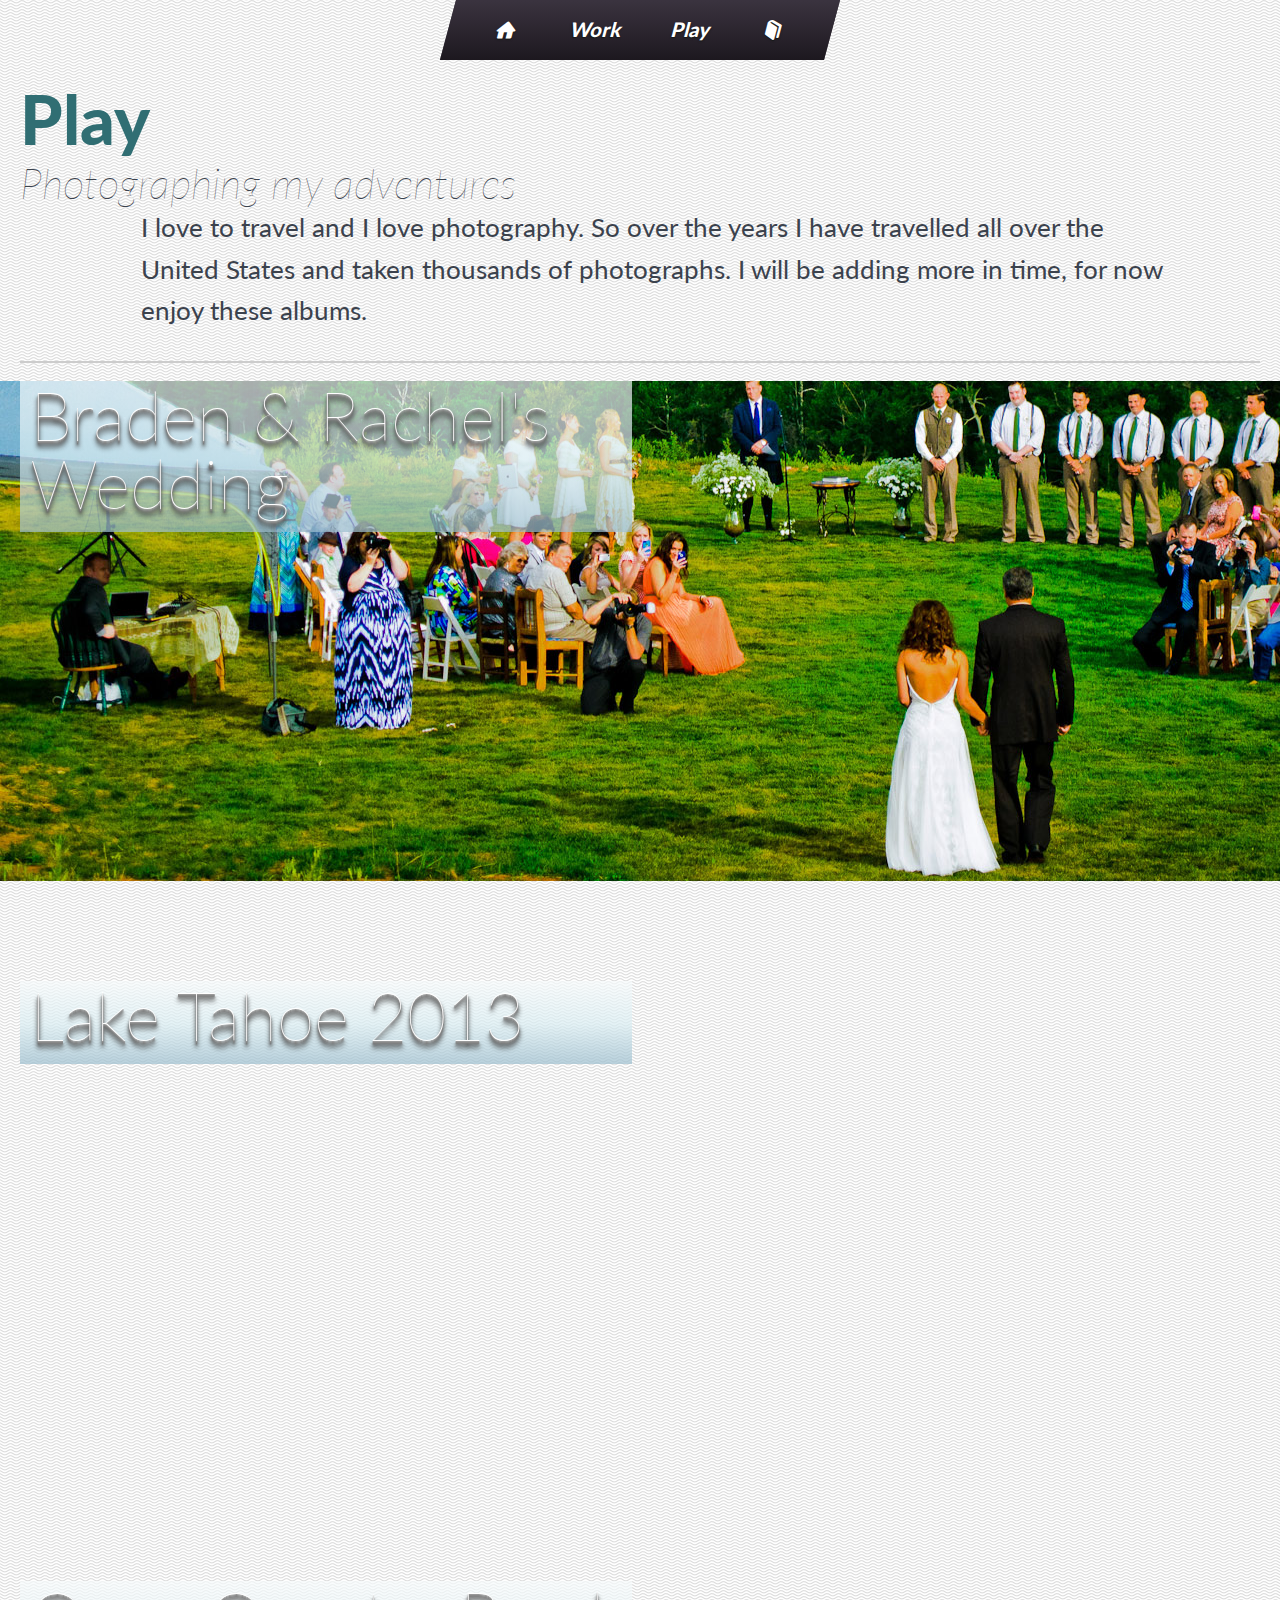
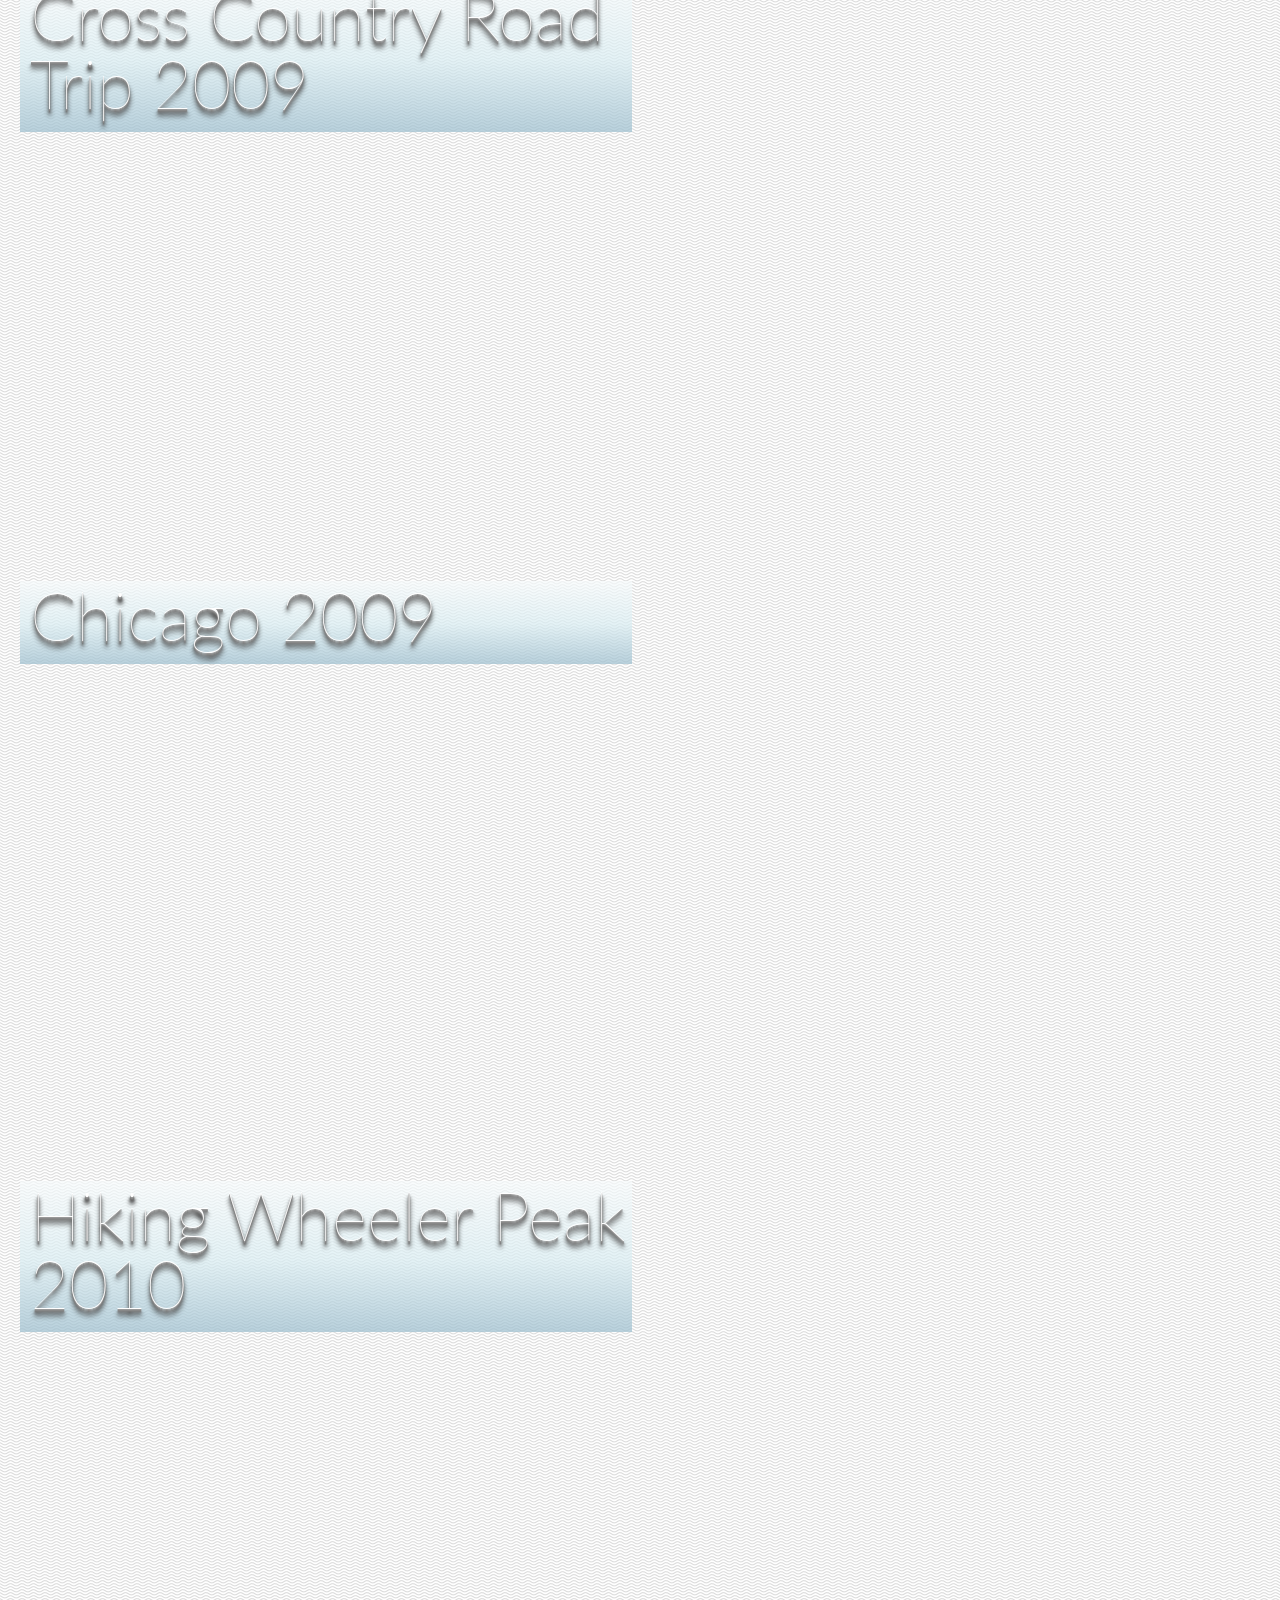
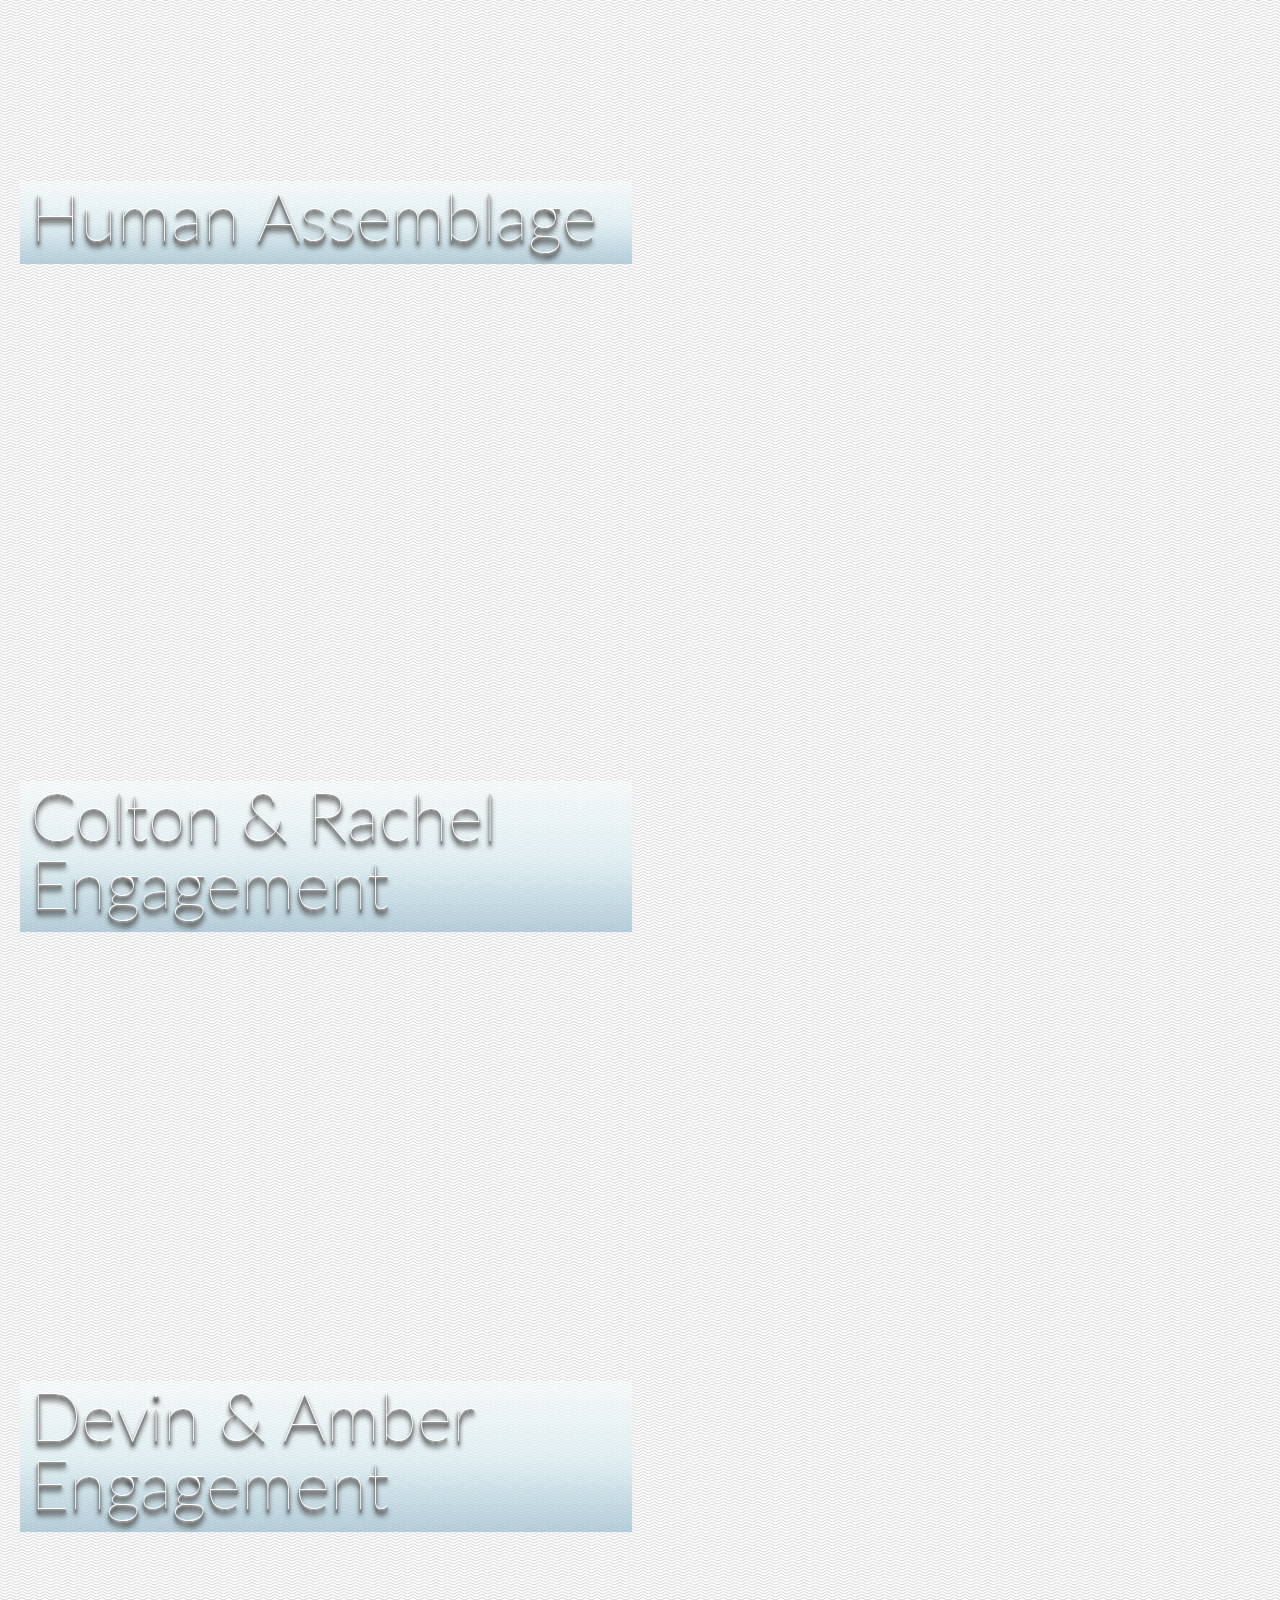
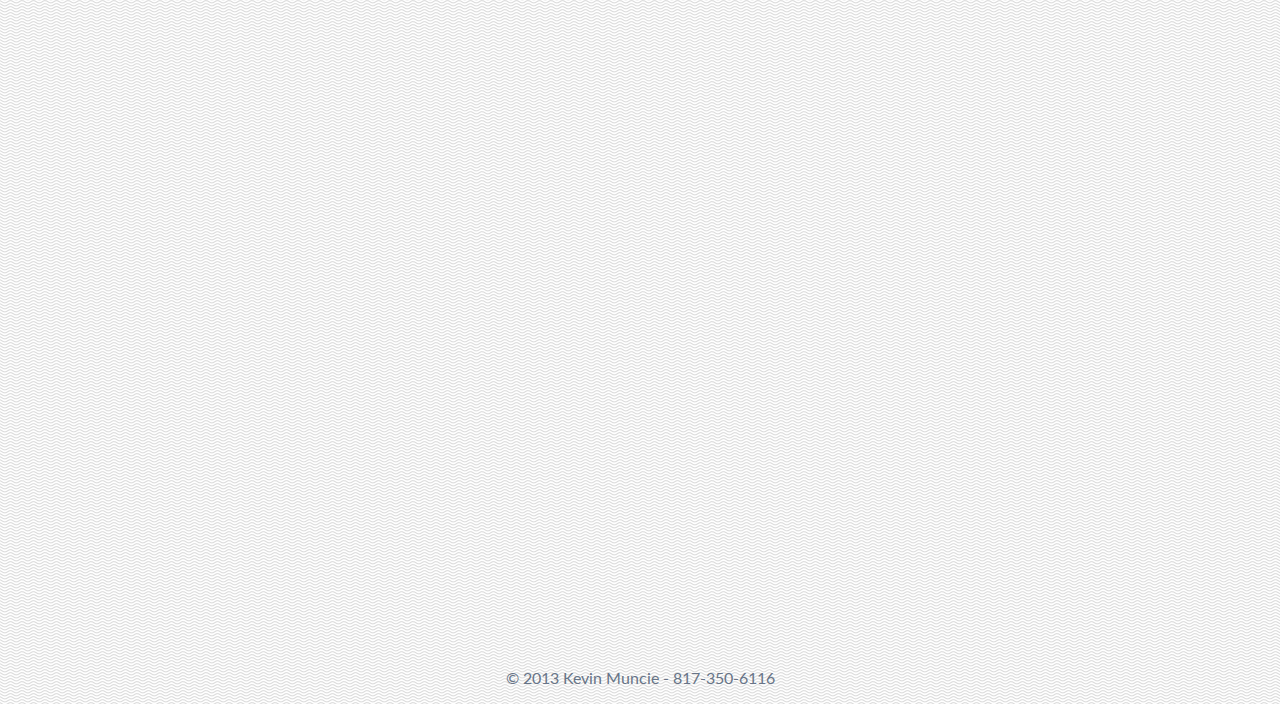
==== play.html @ 380b466c "Added files that were not being tracked" ====
<!doctype html>
<!-- paulirish.com/2008/conditional-stylesheets-vs-css-hacks-answer-neither/ -->
<!--[if lt IE 7]> <html class="no-js ie6 oldie" lang="en"> <![endif]-->
<!--[if IE 7]>    <html class="no-js ie7 oldie" lang="en"> <![endif]-->
<!--[if IE 8]>    <html class="no-js ie8 oldie" lang="en"> <![endif]-->
<!--[if IE 9]>    <html class="no-js ie9" lang="en"> <![endif]-->
<!-- Consider adding an manifest.appcache: h5bp.com/d/Offline -->
<!--[if gt IE 9]><!--> <html class="no-js" lang="en" itemscope itemtype="http://schema.org/Product"> <!--<![endif]-->
<head>
  <meta charset="UTF-8">

  <META HTTP-EQUIV="CACHE-CONTROL" CONTENT="PUBLIC">

  <!-- Use the .htaccess and remove these lines to avoid edge case issues.
       More info: h5bp.com/b/378 -->
  <meta http-equiv="X-UA-Compatible" content="IE=edge,chrome=1">

  <title>Kevin Muncie - Adventures</title>
  <meta name="description" content="Kevin Muncie's Adventures and Photography" />
  <meta name="keywords" content="Kevin Muncie, K.Muncie, web development, photography, blog" />
  <meta name="author" content="humans.txt">

  <link rel="shortcut icon" href="favicon.png" type="image/x-icon" />
  <link rel="apple-touch-icon" href="apple-touch-icon.png"/>

  <!-- Facebook Metadata /-->
  <meta property="og:description" content="Featuring my web development work, a blog, and photography"/>
  <meta property="og:title" content="Kevin Muncie - Personal Website"/>
  <meta property="og:image" content="facebook.png"/>

  <!-- Google+ Metadata /-->
  <meta itemprop="name" content="Kevin Muncie's Adventures and Photography">
  <meta itemprop="description" content="Featuring my web development work, a blog, and photography">

  <meta name="viewport" content="width=device-width, initial-scale=1.0, maximum-scale=1">

  <link rel="stylesheet" href="css/gumby.css">

  <script src="js/libs/modernizr-2.6.2.min.js"></script>
</head>

<body>
<nav class="navbar row">
  <!-- Toggle for mobile navigation, targeting the <ul> -->
  <a class="toggle" gumby-trigger=".navbar > ul" href="#"><i class="icon-menu"></i></a>
  <ul class="twelve columns centered">
    <li>
      <a href="http://kmuncie.com" title="Home"><i class="icon-home"></i></a>
    </li>
    <li>
      <a href="http://kmuncie.com/work" title="My web development portfolio">Work</a>
    </li>
    <li>
      <a href="http://kmuncie.com/play" title="My travels and photography">Play</a>
    </li>
    <li>
      <a href="http://kmuncie.com/blog" title="Blog"><i class="icon-book"></i></a>
    </li>
  </ul>
</nav>

<div class="row">
  <header class="ten columns pagehed">
    <h1>Play</h1>
    <h2>Photographing my adventures</h2>
  </header>
  <div class="ten columns push_one">
    <p>I love to travel and I love photography. So over the years I have travelled all over the United States and taken thousands of photographs. I will be adding more in time, for now enjoy these albums.</p>
  </div>
</div>

<div class="row"><hr></div>

<a href="http://www.flickr.com/photos/kmuncie/sets/72157635247553265/" target="_blank">
<div class="full-width parallax" gumby-parallax="1" style="background-image:url('img/wedding.jpg');background-position:center;">
  <div class="row">
    <div class="six columns">
      <h2>Braden &amp; Rachel's Wedding</h2>
    </div>
  </div>
</div>
</a>

<a href="http://www.flickr.com/photos/kmuncie/sets/72157633555387422/" target="_blank">
<div class="full-width parallax" gumby-parallax="1" style="background-image:url('img/tahoe.jpg');background-position:center;">
  <div class="row">
    <div class="six columns">
      <h2>Lake Tahoe 2013</h2>
    </div>
  </div>
</div>
</a>

<a href="http://www.flickr.com/photos/kmuncie/sets/72157622688543817/" target="_blank">
<div class="full-width parallax" gumby-parallax="1" style="background-image:url('img/crosscountry.jpg');background-position:center;">
  <div class="row">
    <div class="six columns">
      <h2>Cross Country Road Trip 2009</h2>
    </div>
  </div>
</div>
</a>

<a href="http://www.flickr.com/photos/kmuncie/sets/72157618502800668/" target="_blank">
<div class="full-width parallax" gumby-parallax="1" style="background-image:url('img/chicago.jpg');background-position:center;">
  <div class="row">
    <div class="six columns">
      <h2>Chicago 2009</h2>
    </div>
  </div>
</div>
</a>

<a href="http://www.flickr.com/photos/kmuncie/sets/72157624385830168/" target="_blank">
<div class="full-width parallax" gumby-parallax="1" style="background-image:url('img/wheeler.jpg');background-position:center;">
  <div class="row">
    <div class="six columns">
      <h2>Hiking Wheeler Peak 2010</h2>
    </div>
  </div>
</div>
</a>

<a href="http://www.flickr.com/photos/kmuncie/sets/72157608421670698/" target="_blank">
<div class="full-width parallax" gumby-parallax="1" style="background-image:url('img/assemblage.jpg');background-position:center;">
  <div class="row">
    <div class="six columns">
      <h2>Human Assemblage</h2>
    </div>
  </div>
</div>
</a>

<a href="http://www.flickr.com/photos/kmuncie/sets/72157624776799422/" target="_blank">
<div class="full-width parallax" gumby-parallax="1" style="background-image:url('img/colton.jpg');background-position:center;">
  <div class="row">
    <div class="six columns">
      <h2>Colton &amp; Rachel Engagement</h2>
    </div>
  </div>
</div>
</a>

<a href="http://www.flickr.com/photos/kmuncie/sets/72157624934255568/" target="_blank">
<div class="full-width parallax" gumby-parallax="1" style="background-image:url('img/devin.jpg');background-position:center;">
  <div class="row">
    <div class="six columns">
      <h2>Devin &amp; Amber Engagement</h2>
    </div>
  </div>
</div>
</a>

<br>
<br>
<br>
<br>
<br>
<br>
<br>
<br>
<br>


<footer class="row">
  <div class="twelve columns">
    <p>&copy; 2013 Kevin Muncie - 817-350-6116</p>
  </div>
</footer>

  <!-- Grab Google CDN's jQuery, fall back to local if offline -->
  <!-- 2.0 for modern browsers, 1.10 for .oldie -->
  <script>
  var oldieCheck = Boolean(document.getElementsByTagName('html')[0].className.match(/\soldie\s/g));
  if(!oldieCheck) {
    document.write('<script src="//ajax.googleapis.com/ajax/libs/jquery/2.0.2/jquery.min.js"><\/script>');
  } else {
    document.write('<script src="//ajax.googleapis.com/ajax/libs/jquery/1.10.1/jquery.min.js"><\/script>');
  }
  </script>
  <script>
  if(!window.jQuery) {
    if(!oldieCheck) {
      document.write('<script src="js/libs/jquery-2.0.2.min.js"><\/script>');
    } else {
      document.write('<script src="js/libs/jquery-1.10.1.min.js"><\/script>');
    }
  }
  </script>

<script src="js/libs/ui/gumby.navbar.js"></script>
<script src="js/libs/ui/gumby.parallax.js"></script>

<script src="js/libs/gumby.min.js"></script> 
<script src="js/plugins.js"></script>
<script src="js/main.js"></script>

<!--   // <script src="js/libs/ui/gumby.retina.js"></script>
  // <script src="js/libs/ui/gumby.fixed.js"></script>
  // <script src="js/libs/ui/gumby.toggleswitch.js"></script>
  // <script src="js/libs/ui/gumby.checkbox.js"></script>
  // <script src="js/libs/ui/gumby.radiobtn.js"></script>
  // <script src="js/libs/ui/gumby.tabs.js"></script>
  // <script src="js/libs/ui/gumby.navbar.js"></script>
  // <script src="js/libs/ui/gumby.fittext.js"></script>
  // <script src="js/libs/ui/jquery.validation.js"></script>
  // <script src="js/libs/ui/gumby.parallax.js"></script>
  // <script src="js/libs/gumby.init.js"></script> -->

  <!-- Change UA-XXXXX-X to be your site's ID -->
  <!--<script>
  window._gaq = [['_setAccount','UAXXXXXXXX1'],['_trackPageview'],['_trackPageLoadTime']];
  Modernizr.load({
    load: ('https:' == location.protocol ? '//ssl' : '//www') + '.google-analytics.com/ga.js'
  });
  </script>-->

  <!-- Prompt IE 6 users to install Chrome Frame. Remove this if you want to support IE 6.
     chromium.org/developers/how-tos/chrome-frame-getting-started -->
  <!--[if lt IE 7 ]>
  <script src="//ajax.googleapis.com/ajax/libs/chrome-frame/1.0.3/CFInstall.min.js"></script>
  <script>window.attachEvent('onload',function(){CFInstall.check({mode:'overlay'})})</script>
  <![endif]-->

  <!-- Start of StatCounter Code for Default Guide -->
<script type="text/javascript">
var sc_project=9196381; 
var sc_invisible=1; 
var sc_security="fe138caf"; 
var scJsHost = (("https:" == document.location.protocol) ?
"https://secure." : "http://www.");
document.write("<sc"+"ript type='text/javascript' src='" +
scJsHost+
"statcounter.com/counter/counter.js'></"+"script>");
</script>
<noscript><div class="statcounter"><a title="click tracking"
href="http://statcounter.com/" target="_blank"><img
class="statcounter"
src="http://c.statcounter.com/9196381/0/fe138caf/1/"
alt="click tracking"></a></div></noscript>
<!-- End of StatCounter Code for Default Guide -->

  </body>
</html>
---- css/gumby.css ----
@import url(//fonts.googleapis.com/css?family=Lato:100,300,100italic,900);html,body,div,span,applet,object,iframe,h1,h2,h3,h4,h5,h6,p,blockquote,pre,a,abbr,acronym,address,big,cite,code,del,dfn,em,img,ins,kbd,q,s,samp,small,strike,strong,sub,sup,tt,var,b,u,i,center,dl,dt,dd,ol,ul,li,fieldset,form,label,legend,table,caption,tbody,tfoot,thead,tr,th,td,article,aside,canvas,details,embed,figure,figcaption,footer,header,hgroup,menu,nav,output,ruby,section,summary,time,mark,audio,video{margin:0;padding:0;border:0;font:inherit;font-size:100%;vertical-align:baseline}html{line-height:1}ol,ul{list-style:none}table{border-collapse:collapse;border-spacing:0}caption,th,td{text-align:left;font-weight:normal;vertical-align:middle}q,blockquote{quotes:none}q:before,q:after,blockquote:before,blockquote:after{content:"";content:none}a img{border:none}article,aside,details,figcaption,figure,footer,header,hgroup,menu,nav,section,summary{display:block}* html{font-size:100%}html{font-size:16px;line-height:1.625em}html *{-webkit-box-sizing:border-box;-moz-box-sizing:border-box;box-sizing:border-box}body{background:#fff;font-family:"Lato";font-weight:400;color:#3b424d;position:relative;-webkit-font-smoothing:antialiased}@media only screen and (max-width: 767px){body{-webkit-text-size-adjust:none;-ms-text-size-adjust:none;width:100%;min-width:0}}html,body{height:100%}.ie9{font-family:"Lato"}.ie9 *{font-family:"Lato"}.hide{display:none}.hide.active,.show{display:block}.fixed{position:fixed}.fixed.pinned{position:absolute}@media only screen and (max-width: 768px){.fixed{position:relative !important;top:auto !important;left:auto !important}}.unfixed{position:relative !important;top:auto !important;left:auto !important}.text-center{text-align:center}.text-left{text-align:left}.text-right{text-align:right}@font-face{font-family:"entypo";font-style:normal;font-weight:400;src:url(../fonts/icons/entypo.eot);src:url("../fonts/icons/entypo.eot?#iefix") format("ie9-skip-eot"),url("../fonts/icons/entypo.woff") format("woff"),url("../fonts/icons/entypo.ttf") format("truetype"),url("../fonts/icons/entypo.svg") format("svg")}h1,h2,h3,h4,h5,h6{font-family:"Lato";font-weight:900;color:#306e73;text-rendering:optimizeLegibility;padding-top:0.273em;line-height:1.15538em;padding-bottom:-1.352em}h1 a,h2 a,h3 a,h4 a,h5 a,h6 a{color:#214c4f}@media only screen and (max-width: 767px){h1,h2,h3,h4,h5,h6{word-wrap:break-word}}h1{font-size:68px;font-size:4.25rem}h1.xlarge{font-size:110px;font-size:6.875rem}h1.xxlarge{font-size:126px;font-size:7.875rem}h1.absurd{font-size:177px;font-size:11.0625rem}h2{font-size:42px;font-size:2.625rem}h3{font-size:30px;font-size:1.875rem}h4{font-size:26px;font-size:1.625rem}h5{font-size:18px;font-size:1.125rem}h6{font-size:16px;font-size:1rem}@media only screen and (max-width: 767px){h1{font-size:42px;font-size:2.625rem}h2{font-size:34px;font-size:2.125rem}}.subhead{color:#777;font-weight:normal;margin-bottom:20px}p{font-family:"Lato";font-weight:400;font-size:25.6px;font-size:1.6rem;margin-bottom:13px;line-height:1.625em}p.lead{font-size:20px;font-size:1.25rem;margin-bottom:18px}@media only screen and (max-width: 768px){p{font-size:17.6px;font-size:1.1rem;line-height:1.625em}}a{color:#ff5335;text-decoration:none;outline:0;line-height:inherit}a:hover{color:#ff5335}ul,ol{margin-bottom:0.273em}ul{list-style:none outside}ol{list-style:decimal;margin-left:30px}ul.square,ul.circle,ul.disc{margin-left:25px}ul.square{list-style:square outside}ul.circle{list-style:circle outside}ul.disc{list-style:disc outside}ul ul{margin:4px 0 5px 25px}ol ol{margin:4px 0 5px 30px}li{padding-bottom:0.273em}ul.large li{line-height:21px}dl dt{font-weight:bold;font-size:16px;font-size:1rem}@media only screen and (max-width: 768px){ul,ol,dl,p{text-align:left}}em{font-style:italic;line-height:inherit}strong{font-weight:900;line-height:inherit;color:#677487}small{font-size:56.4%;line-height:inherit}h1 small,h2 small,h3 small,h4 small,h5 small{color:#777}blockquote{line-height:20px;color:#777;margin:0 0 18px;padding:9px 20px 0 19px;border-left:5px solid #ccc}blockquote p{line-height:20px;color:#777}blockquote cite{display:block;font-size:12px;font-size:1.2rem;color:#3b424d}blockquote cite:before{content:"\2014 \0020"}blockquote cite a{color:#3b424d}blockquote cite a:visited{color:#3b424d}hr{border:1px solid #ccc;clear:both;margin:16px 0 18px;height:0}abbr,acronym{text-transform:uppercase;font-size:90%;color:#222;border-bottom:1px solid #ccc;cursor:help}abbr{text-transform:none}@media print{*{background:transparent !important;color:black !important;text-shadow:none !important;filter:none !important;-ms-filter:none !important}p a{color:#3b424d !important;text-decoration:underline}p a:visited{color:#3b424d !important;text-decoration:underline}p a[href]:after{content:" (" attr(href) ")"}abbr[title]:after{content:" (" attr(title) ")"}.ir a:after{content:""}a[href^="javascript:"]:after,a[href^="#"]:after{content:""}pre,blockquote{border:1px solid #999;page-break-inside:avoid}thead{display:table-header-group}tr,img{page-break-inside:avoid}@page{margin:0.5cm}p,h2,h3{orphans:3;widows:3}h2,h3{page-break-after:avoid}}.row{width:100%;max-width:1500px;min-width:320px;margin:0 auto}@media only screen and (max-width: 1520px){.row{padding:0 20px}}.row .row{min-width:0px}@media only screen and (max-width: 1520px){.row .row{padding:0}}.column,.columns{margin-left:1.33333%;float:left;min-height:1px;-webkit-box-sizing:border-box;-moz-box-sizing:border-box;box-sizing:border-box}.column:first-child,.columns:first-child,.alpha{margin-left:0px}.column.omega,.columns.omega{float:right}.row .one.column{width:7.11111%}.row .one.columns{width:7.11111%}.row .two.columns{width:15.55556%}.row .three.columns{width:24%}.row .four.columns{width:32.44444%}.row .five.columns{width:40.88889%}.row .six.columns{width:49.33333%}.row .seven.columns{width:57.77778%}.row .eight.columns{width:66.22222%}.row .nine.columns{width:74.66667%}.row .ten.columns{width:83.11111%}.row .eleven.columns{width:91.55556%}.row .twelve.columns{width:100%}.row .push_one{margin-left:9.77778%}.row .push_one:first-child{margin-left:8.44444%}.row .push_two{margin-left:18.22222%}.row .push_two:first-child{margin-left:16.88889%}.row .push_three{margin-left:26.66667%}.row .push_three:first-child{margin-left:25.33333%}.row .push_four{margin-left:35.11111%}.row .push_four:first-child{margin-left:33.77778%}.row .push_five{margin-left:43.55556%}.row .push_five:first-child{margin-left:42.22222%}.row .push_six{margin-left:52.0%}.row .push_six:first-child{margin-left:50.66667%}.row .push_seven{margin-left:60.44444%}.row .push_seven:first-child{margin-left:59.11111%}.row .push_eight{margin-left:68.88889%}.row .push_eight:first-child{margin-left:67.55556%}.row .push_nine{margin-left:77.33333%}.row .push_nine:first-child{margin-left:76%}.row .push_ten{margin-left:85.77778%}.row .push_ten:first-child{margin-left:84.44444%}.row .push_eleven{margin-left:94.22222%}.row .push_eleven:first-child{margin-left:92.88889%}.row .one.centered{margin-left:46.44444%}.row .two.centered{margin-left:42.22222%}.row .three.centered{margin-left:38%}.row .four.centered{margin-left:33.77778%}.row .five.centered{margin-left:29.55556%}.row .six.centered{margin-left:25.33333%}.row .seven.centered{margin-left:21.11111%}.row .eight.centered{margin-left:16.88889%}.row .nine.centered{margin-left:12.66667%}.row .ten.centered{margin-left:8.44444%}.row .eleven.centered{margin-left:4.22222%}.sixteen.colgrid .row .one.column{width:5%}.sixteen.colgrid .row .one.columns{width:5%}.sixteen.colgrid .row .two.columns{width:11.33333%}.sixteen.colgrid .row .three.columns{width:17.66667%}.sixteen.colgrid .row .four.columns{width:24%}.sixteen.colgrid .row .five.columns{width:30.33333%}.sixteen.colgrid .row .six.columns{width:36.66667%}.sixteen.colgrid .row .seven.columns{width:43%}.sixteen.colgrid .row .eight.columns{width:49.33333%}.sixteen.colgrid .row .nine.columns{width:55.66667%}.sixteen.colgrid .row .ten.columns{width:62%}.sixteen.colgrid .row .eleven.columns{width:68.33333%}.sixteen.colgrid .row .twelve.columns{width:74.66667%}.sixteen.colgrid .row .thirteen.columns{width:81%}.sixteen.colgrid .row .fourteen.columns{width:87.33333%}.sixteen.colgrid .row .fifteen.columns{width:93.66667%}.sixteen.colgrid .row .sixteen.columns{width:100%}.sixteen.colgrid .row .push_one{margin-left:7.66667%}.sixteen.colgrid .row .push_one:first-child{margin-left:6.33333%}.sixteen.colgrid .row .push_two{margin-left:14%}.sixteen.colgrid .row .push_two:first-child{margin-left:12.66667%}.sixteen.colgrid .row .push_three{margin-left:20.33333%}.sixteen.colgrid .row .push_three:first-child{margin-left:19%}.sixteen.colgrid .row .push_four{margin-left:26.66667%}.sixteen.colgrid .row .push_four:first-child{margin-left:25.33333%}.sixteen.colgrid .row .push_five{margin-left:33%}.sixteen.colgrid .row .push_five:first-child{margin-left:31.66667%}.sixteen.colgrid .row .push_six{margin-left:39.33333%}.sixteen.colgrid .row .push_six:first-child{margin-left:38.0%}.sixteen.colgrid .row .push_seven{margin-left:45.66667%}.sixteen.colgrid .row .push_seven:first-child{margin-left:44.33333%}.sixteen.colgrid .row .push_eight{margin-left:52%}.sixteen.colgrid .row .push_eight:first-child{margin-left:50.66667%}.sixteen.colgrid .row .push_nine{margin-left:58.33333%}.sixteen.colgrid .row .push_nine:first-child{margin-left:57.0%}.sixteen.colgrid .row .push_ten{margin-left:64.66667%}.sixteen.colgrid .row .push_ten:first-child{margin-left:63.33333%}.sixteen.colgrid .row .push_eleven{margin-left:71.0%}.sixteen.colgrid .row .push_eleven:first-child{margin-left:69.66667%}.sixteen.colgrid .row .push_twelve{margin-left:77.33333%}.sixteen.colgrid .row .push_twelve:first-child{margin-left:76%}.sixteen.colgrid .row .push_thirteen{margin-left:83.66667%}.sixteen.colgrid .row .push_thirteen:first-child{margin-left:82.33333%}.sixteen.colgrid .row .push_fourteen{margin-left:90.0%}.sixteen.colgrid .row .push_fourteen:first-child{margin-left:88.66667%}.sixteen.colgrid .row .push_fifteen{margin-left:96.33333%}.sixteen.colgrid .row .push_fifteen:first-child{margin-left:95%}.sixteen.colgrid .row .one.centered{margin-left:47.5%}.sixteen.colgrid .row .two.centered{margin-left:44.33333%}.sixteen.colgrid .row .three.centered{margin-left:41.16667%}.sixteen.colgrid .row .four.centered{margin-left:38%}.sixteen.colgrid .row .five.centered{margin-left:34.83333%}.sixteen.colgrid .row .six.centered{margin-left:31.66667%}.sixteen.colgrid .row .seven.centered{margin-left:28.5%}.sixteen.colgrid .row .eight.centered{margin-left:25.33333%}.sixteen.colgrid .row .nine.centered{margin-left:22.16667%}.sixteen.colgrid .row .ten.centered{margin-left:19%}.sixteen.colgrid .row .eleven.centered{margin-left:15.83333%}.sixteen.colgrid .row .twelve.centered{margin-left:12.66667%}.sixteen.colgrid .row .thirteen.centered{margin-left:9.5%}.sixteen.colgrid .row .fourteen.centered{margin-left:6.33333%}.sixteen.colgrid .row .fifteen.centered{margin-left:3.16667%}.pull_right{float:right}.pull_left{float:left}img,object,embed{max-width:100%;height:auto}img{-ms-interpolation-mode:bicubic}#map_canvas img,.map_canvas img{max-width:none !important}.tiles{display:block;overflow:hidden}.tiles>li{display:block;height:auto;float:left;padding-bottom:0}.tiles.two_up{margin-left:-4%}.tiles.two_up>li{margin-left:4%;width:46%}.tiles.three_up,.tiles.four_up{margin-left:-2%}.tiles.three_up>li{margin-left:2%;width:31.3%}.tiles.four_up>li{margin-left:2%;width:23%}.tiles.five_up{margin-left:-1.5%}.tiles.five_up>li{margin-left:1.5%;width:18.5%}.clearfix{*zoom:1}.clearfix:before,.clearfix:after{content:"";display:table}.clearfix:after{clear:both}.row{*zoom:1}.row:before,.row:after{content:"";display:table}.row:after{clear:both}.valign{display:table;width:100%}.valign>div{display:table-cell;vertical-align:middle}.valign ​>article{display:table-cell;vertical-align:middle}@media only screen and (max-width: 767px){body{-webkit-text-size-adjust:none;-ms-text-size-adjust:none;width:100%;min-width:0}.container{min-width:0;margin-left:0;margin-right:0}.row{width:100%;min-width:0;margin-left:0;margin-right:0}.row .row .column,.row .row .columns{padding:0}.row .centered{margin-left:0 !important}.column,.columns{width:auto !important;float:none;margin-left:0;margin-right:0}.column:last-child,.columns:last-child{margin-right:0;float:none}[class*="column"]+[class*="column"]:last-child{float:none}[class*="column"]:before{display:table}[class*="column"]:after{display:table;clear:both}[class^="push_"],[class*="push_"]{margin-left:0 !important}}.navbar{width:100%;min-height:60px;display:block;margin-bottom:20px;background:#4a4d50}@media only screen and (max-width: 767px){.navbar{position:relative;border:none}.navbar .column,.navbar .columns{min-height:0}}.navbar.fixed{top:0;left:0;z-index:99999}.navbar a.toggle{display:none}@media only screen and (max-width: 767px){.navbar a.toggle{top:18%;right:4%;width:46px;position:absolute;text-align:center;display:inline-block;color:#fff;background:#4a4d50;height:40px;line-height:38px;-webkit-border-radius:4px;-moz-border-radius:4px;-ms-border-radius:4px;-o-border-radius:4px;border-radius:4px;font-size:30px;font-size:1.875rem}.navbar a.toggle:hover{background:#565a5d}.navbar a.toggle:active,.navbar a.toggle.active{background:#3e4043}}.navbar .logo{display:inline-block;margin:0 1.33333% 0 0;padding:0;height:60px;line-height:58px}.navbar .logo a{display:block;padding:0 0 0 16px;overflow:hidden;height:60px;line-height:58px}.navbar .logo a img{max-height:95%}@media only screen and (max-width: 767px){.navbar .logo{float:left;display:inline}.navbar .logo a{padding:0}.navbar .logo a img{width:auto;height:auto;max-width:100%}}.navbar ul{display:table;vertical-align:middle;margin:0;float:none}@media only screen and (max-width: 767px){.navbar ul{position:absolute;display:block;width:100% !important;height:0;max-height:0;top:60px;left:0;overflow:hidden;text-align:center;background:#3e4043}.navbar ul.active{height:auto;max-height:600px;z-index:999999;-webkit-transition-duration:0.5s;-moz-transition-duration:0.5s;-o-transition-duration:0.5s;transition-duration:0.5s;-webkit-box-shadow:0 2px 2px #252728;-moz-box-shadow:0 2px 2px #252728;box-shadow:0 2px 2px #252728}}.navbar ul li{display:table-cell;text-align:center;padding-bottom:0;margin:0;height:60px;line-height:58px}@media only screen and (max-width: 767px){.navbar ul li{display:block;position:relative;min-height:50px;max-height:320px;height:auto;width:100%;border-right:0 !important;-webkit-box-shadow:none;-moz-box-shadow:none;box-shadow:none;-webkit-transition-duration:0.5s;-moz-transition-duration:0.5s;-o-transition-duration:0.5s;transition-duration:0.5s}}.navbar ul li>a{display:block;padding:0 16px;white-space:nowrap;color:#fff;text-shadow:0 1px 2px #191a1b,0 1px 0 #191a1b;height:60px;line-height:58px;font-size:16px;font-size:1rem}.navbar ul li>a i.icon-popup{position:absolute}.navbar ul li .btn{border-color:#000101 !important}.navbar ul li.field{margin-bottom:0 !important;margin-right:0}@media only screen and (max-width: 767px){.navbar ul li.field{padding:0 20px}}.navbar ul li.field input.search{background:#191a1b;border:none;color:#d3585b}.navbar ul li .dropdown{width:auto;min-width:0px;max-width:320px;height:0;position:absolute;background:#d66467;overflow:hidden;z-index:999}@media only screen and (max-width: 767px){.navbar ul li .dropdown{width:100%;max-width:100%;position:relative;-webkit-box-shadow:none !important;-moz-box-shadow:none !important;box-shadow:none !important}.navbar ul li.active .dropdown{border-bottom:1px solid #313436}.navbar ul li.active .dropdown ul{position:relative;top:0;background:#36393b;min-height:50px;max-height:250px;height:auto;overflow:auto;-webkit-box-shadow:none !important;-moz-box-shadow:none !important;box-shadow:none !important}.navbar ul li.active .dropdown ul li{min-height:50px;border-bottom:#3e4043}.navbar ul li.active .dropdown ul li a{color:#fff;border-bottom:1px solid #313436}.navbar ul li.active .dropdown ul li a:hover{color:#ff5335}}@media only screen and (min-width: 768px) and (max-width: 1499px){.navbar>ul>li>.btn a{padding:0 10px 0 10px !important}.navbar ul>li .dropdown ul li.active .dropdown{left:-320px}}.ie7 .navbar>ul{width:auto}.ie7 .navbar,.ie7 .navbar>ul>li>a{display:block}.ie7 .navbar .logo,.ie7 .navbar ul,.ie7 .navbar ul li{float:left;display:inline-block}.ie7 .navbar .logo a{display:block;overflow:hidden}.ie7 .navbar>ul>li .field{display:block;padding:12px 18px 0;width:80%}.pretty.navbar{background-image:-webkit-gradient(linear, 50% 0%, 50% 100%, color-stop(0%, #7b8085), color-stop(100%, #313436));background-image:-webkit-linear-gradient(#7b8085,#313436);background-image:-moz-linear-gradient(#7b8085,#313436);background-image:-o-linear-gradient(#7b8085,#313436);background-image:linear-gradient(#7b8085,#313436);-webkit-box-shadow:inset 0 1px 1px #7b8085,0 1px 2px rgba(0,0,0,0.8) !important;-moz-box-shadow:inset 0 1px 1px #7b8085,0 1px 2px rgba(0,0,0,0.8) !important;box-shadow:inset 0 1px 1px #7b8085,0 1px 2px rgba(0,0,0,0.8) !important}@media only screen and (max-width: 767px){.pretty.navbar a.toggle{border:1px solid #3e4043;background-image:-webkit-gradient(linear, 50% 0%, 50% 100%, color-stop(0%, #7b8085), color-stop(100%, #4a4d50));background-image:-webkit-linear-gradient(#7b8085,#4a4d50);background-image:-moz-linear-gradient(#7b8085,#4a4d50);background-image:-o-linear-gradient(#7b8085,#4a4d50);background-image:linear-gradient(#7b8085,#4a4d50);-webkit-box-shadow:inset 0 1px 2px #888d91,inset 0 -1px 1px #565a5d,inset 1px 0 1px #565a5d,inset -1px 0 1px #565a5d,0 1px 1px #63676a;-moz-box-shadow:inset 0 1px 2px #888d91,inset 0 -1px 1px #565a5d,inset 1px 0 1px #565a5d,inset -1px 0 1px #565a5d,0 1px 1px #63676a;box-shadow:inset 0 1px 2px #888d91,inset 0 -1px 1px #565a5d,inset 1px 0 1px #565a5d,inset -1px 0 1px #565a5d,0 1px 1px #63676a}.pretty.navbar a.toggle i{text-shadow:0 1px 1px #191a1b}.pretty.navbar a.toggle:hover{background-image:-webkit-gradient(linear, 50% 0%, 50% 100%, color-stop(0%, #888d91), color-stop(100%, #565a5d));background-image:-webkit-linear-gradient(#888d91,#565a5d);background-image:-moz-linear-gradient(#888d91,#565a5d);background-image:-o-linear-gradient(#888d91,#565a5d);background-image:linear-gradient(#888d91,#565a5d)}.pretty.navbar a.toggle:active,.pretty.navbar a.toggle.active{background-image:-webkit-gradient(linear, 50% 0%, 50% 100%, color-stop(0%, #3e4043), color-stop(100%, #4a4d50));background-image:-webkit-linear-gradient(#3e4043,#4a4d50);background-image:-moz-linear-gradient(#3e4043,#4a4d50);background-image:-o-linear-gradient(#3e4043,#4a4d50);background-image:linear-gradient(#3e4043,#4a4d50);-webkit-box-shadow:0 1px 1px #63676a;-moz-box-shadow:0 1px 1px #63676a;box-shadow:0 1px 1px #63676a}}.pretty.navbar.row{-webkit-border-radius:4px;-moz-border-radius:4px;-ms-border-radius:4px;-o-border-radius:4px;border-radius:4px}@media only screen and (max-width: 767px){.pretty.navbar.row{-webkit-border-radius:0;-moz-border-radius:0;-ms-border-radius:0;-o-border-radius:0;border-radius:0}}.pretty.navbar ul li.field input.search{background-image:-webkit-gradient(linear, 50% 0%, 50% 100%, color-stop(0%, #191a1b), color-stop(100%, #4f5255));background-image:-webkit-linear-gradient(#191a1b,#4f5255);background-image:-moz-linear-gradient(#191a1b,#4f5255);background-image:-o-linear-gradient(#191a1b,#4f5255);background-image:linear-gradient(#191a1b,#4f5255);border:none;-webkit-box-shadow:0 1px 2px #888d91 !important;-moz-box-shadow:0 1px 2px #888d91 !important;box-shadow:0 1px 2px #888d91 !important}.pretty.navbar>ul>li:first-child,.pretty.navbar .pretty.navbar>ul>li:first-child a:hover{-webkit-box-shadow:none;-moz-box-shadow:none;box-shadow:none}.navbar li .dropdown ul{margin:0;display:block}.navbar li .dropdown ul>li{position:relative;display:block;width:100%;float:left;text-align:left;height:auto;-webkit-border-radius:none;-moz-border-radius:none;-ms-border-radius:none;-o-border-radius:none;border-radius:none}@media only screen and (min-width: 768px) and (max-width: 1499px){.navbar li .dropdown ul>li{max-width:320px;word-wrap:break-word}}.navbar li .dropdown ul>li a{display:block;padding:0 20px;color:#ff5335;border-bottom:1px solid #ccc;text-shadow:none;height:51px;line-height:49px}@media only screen and (max-width: 767px){.navbar li .dropdown ul>li a{padding:0 20px}}.navbar li .dropdown ul>li .dropdown{display:none;background:#de8083}.navbar li .dropdown ul li:first-child a{-webkit-border-radius:0;-moz-border-radius:0;-ms-border-radius:0;-o-border-radius:0;border-radius:0}.gumby-no-touch .navbar ul li:hover>a,.gumby-touch .navbar ul li.active>a{position:relative;background:#868d92;z-index:1000}.gumby-no-touch .navbar ul li:hover .dropdown,.gumby-touch .navbar ul li.active .dropdown{min-height:50px;max-height:561px;overflow:visible;height:auto;width:100%;padding:0;border-top:1px solid #3e4043;-webkit-box-shadow:0px 3px 4px rgba(0,0,0,0.3);-moz-box-shadow:0px 3px 4px rgba(0,0,0,0.3);box-shadow:0px 3px 4px rgba(0,0,0,0.3)}.gumby-no-touch .navbar ul li:hover .dropdown ul{position:relative;top:0;min-height:50px;max-height:250px;height:auto;-webkit-box-shadow:none !important;-moz-box-shadow:none !important;box-shadow:none !important;-webkit-transition-duration:0.5s;-moz-transition-duration:0.5s;-o-transition-duration:0.5s;transition-duration:0.5s;min-height:50px;max-height:250px;height:auto;-webkit-box-shadow:none !important;-moz-box-shadow:none !important;box-shadow:none !important;-webkit-transition-duration:0.5s;-moz-transition-duration:0.5s;-o-transition-duration:0.5s;transition-duration:0.5s}.gumby-no-touch .navbar ul li:hover .dropdown ul li{min-height:50px}@media only screen and (max-width: 767px){.gumby-no-touch .navbar ul li:hover .dropdown ul{overflow:auto;background:#36393b}.gumby-no-touch .navbar ul li:hover .dropdown ul li{border-bottom:#3e4043}.gumby-no-touch .navbar ul li:hover .dropdown ul li a{color:#fff;border-bottom:1px solid #313436}.gumby-no-touch .navbar ul li:hover .dropdown ul li a:hover{color:#ff5335}}.gumby-no-touch .navbar ul li:hover .dropdown ul li{min-height:50px}.gumby-no-touch .navbar li .dropdown ul>li:hover .dropdown,.gumby-touch .navbar li .dropdown ul>li.active .dropdown{border-top:none;display:block;position:absolute;z-index:9999;left:100%;top:0px;margin-top:0}@media only screen and (max-width: 767px){.gumby-no-touch .navbar li .dropdown ul>li:hover .dropdown,.gumby-touch .navbar li .dropdown ul>li.active .dropdown{position:relative;left:0}.gumby-no-touch .navbar li .dropdown ul>li:hover .dropdown ul,.gumby-touch .navbar li .dropdown ul>li.active .dropdown ul{background:#252728 !important}}.gumby-no-touch .navbar li .dropdown ul li a:hover{background:#d3585b}.gumby-touch .navbar a:hover{color:#fff !important}.subnav{display:block;width:auto;overflow:hidden;margin:0 0 18px 0;padding-top:4px}.subnav li,.subnav dt,.subnav dd{float:left;display:inline;margin-left:9px;margin-bottom:4px}.subnav li:first-child,.subnav dt:first-child,.subnav dd:first-child{margin-left:0}.subnav dt{color:#999;font-weight:normal}.subnav li a,.subnav dd a{color:#05390a;font-size:15px;text-decoration:none;-webkit-border-radius:4px;-moz-border-radius:4px;-ms-border-radius:4px;-o-border-radius:4px;border-radius:4px}.subnav li.active a,.subnav dd.active a{background:#5dbb73;padding:5px 9px;text-shadow:0 1px 1px #77d58e}.btn,.skiplink{display:inline-block;width:auto;background:#d3585b;-webkit-appearance:none;font-family:"Lato";font-weight:600;padding:0 !important;text-align:center}.btn>a,.btn input,.btn button,.skiplink>a,.skiplink input,.skiplink button{display:block;padding:0 18px;color:#fff;height:100%}.btn input,.btn button,.skiplink input,.skiplink button{background:none;border:none;width:100%;font-size:100%;cursor:pointer;font-weight:400;-webkit-appearance:none;-moz-appearance:none;appearance:none}.btn.xlarge,.skiplink.xlarge{font-size:42px;font-size:2.625rem;height:92px;line-height:90px}.btn.xlarge a,.skiplink.xlarge a{position:relative;padding:0 42px}.btn.xlarge.icon-left a,.skiplink.xlarge.icon-left a{padding-left:92px}.btn.xlarge.icon-left a:before,.skiplink.xlarge.icon-left a:before{left:28px}.btn.xlarge.icon-right a,.skiplink.xlarge.icon-right a{padding-right:92px}.btn.xlarge.icon-right a:after,.skiplink.xlarge.icon-right a:after{right:28px}.btn.large,.skiplink.large{font-size:30px;font-size:1.875rem;height:66px;line-height:64px}.btn.large a,.skiplink.large a{position:relative;padding:0 30px}.btn.large.icon-left a,.skiplink.large.icon-left a{padding-left:66px}.btn.large.icon-left a:before,.skiplink.large.icon-left a:before{left:20px}.btn.large.icon-right a,.skiplink.large.icon-right a{padding-right:66px}.btn.large.icon-right a:after,.skiplink.large.icon-right a:after{right:20px}.btn.medium,.skiplink.medium{font-size:30px;font-size:1.875rem;height:66px;line-height:64px}.btn.medium a,.skiplink.medium a{position:relative;padding:0 30px}.btn.medium.icon-left a,.skiplink.medium.icon-left a{padding-left:66px}.btn.medium.icon-left a:before,.skiplink.medium.icon-left a:before{left:20px}.btn.medium.icon-right a,.skiplink.medium.icon-right a{padding-right:66px}.btn.medium.icon-right a:after,.skiplink.medium.icon-right a:after{right:20px}.btn.medium a,.skiplink.medium a{padding:0 18px}.btn.small,.skiplink.small{font-size:26px;font-size:1.625rem;height:58px;line-height:56px}.btn.small a,.skiplink.small a{position:relative;padding:0 26px}.btn.small.icon-left a,.skiplink.small.icon-left a{padding-left:58px}.btn.small.icon-left a:before,.skiplink.small.icon-left a:before{left:17.33333px}.btn.small.icon-right a,.skiplink.small.icon-right a{padding-right:58px}.btn.small.icon-right a:after,.skiplink.small.icon-right a:after{right:17.33333px}.btn.small a,.skiplink.small a{padding:0 10px}.btn.oval,.skiplink.oval{-webkit-border-radius:1000px;-moz-border-radius:1000px;-ms-border-radius:1000px;-o-border-radius:1000px;border-radius:1000px}.btn.pill-left,.skiplink.pill-left{-webkit-border-radius:500px 0 0 500px;-moz-border-radius:500px 0 0 500px;-ms-border-radius:500px 0 0 500px;-o-border-radius:500px 0 0 500px;border-radius:500px 0 0 500px}.btn.pill-right,.skiplink.pill-right{-webkit-border-radius:0 500px 500px 0;-moz-border-radius:0 500px 500px 0;-ms-border-radius:0 500px 500px 0;-o-border-radius:0 500px 500px 0;border-radius:0 500px 500px 0}.btn.primary,.skiplink.primary{background:#14a4b8;border:1px solid #14a4b8}.btn.primary:hover,.skiplink.primary:hover{background:#19cde6}.btn.primary:active,.skiplink.primary:active{background:#0f7b8a}.btn.secondary,.skiplink.secondary{background:#ff5335;border:1px solid #ff5335}.btn.secondary:hover,.skiplink.secondary:hover{background:#ff7e68}.btn.secondary:active,.skiplink.secondary:active{background:#ff2802}.btn.default,.skiplink.default{background:#d3585b;border:1px solid #d3585b;color:#000;border:1px solid #d3585b}.btn.default:hover,.skiplink.default:hover{background:#de8083}.btn.default:active,.skiplink.default:active{background:#c43437}.btn.default:hover,.skiplink.default:hover{border:1px solid #ce4447}.btn.default a,.btn.default input,.btn.default button,.skiplink.default a,.skiplink.default input,.skiplink.default button{color:#000}.btn.info,.skiplink.info{background:#1d181f;border:1px solid #1d181f}.btn.info:hover,.skiplink.info:hover{background:#382e3c}.btn.info:active,.skiplink.info:active{background:#020202}.btn.danger,.skiplink.danger{background:#004350;border:1px solid #004350}.btn.danger:hover,.skiplink.danger:hover{background:#006e83}.btn.danger:active,.skiplink.danger:active{background:#00181d}.btn.warning,.skiplink.warning{background:#f6b83f;border:1px solid #f6b83f;color:#644405}.btn.warning:hover,.skiplink.warning:hover{background:#f8ca70}.btn.warning:active,.skiplink.warning:active{background:#f4a60e}.btn.warning a,.btn.warning input,.btn.warning button,.skiplink.warning a,.skiplink.warning input,.skiplink.warning button{color:#644405}.btn.success,.skiplink.success{background:#58c026;border:1px solid #58c026}.btn.success:hover,.skiplink.success:hover{background:#72d940}.btn.success:active,.skiplink.success:active{background:#44951e}.btn.metro,.metro .btn,.metro .skiplink,.btn.metro:hover,.skiplink.metro:hover,.btn.metro:active,.skiplink.metro:active,.skiplink.metro{-webkit-border-radius:0;-moz-border-radius:0;-ms-border-radius:0;-o-border-radius:0;border-radius:0}.btn.metro.rounded,.metro .rounded.btn,.metro .rounded.skiplink,.rounded.skiplink.metro:hover,.rounded.skiplink.metro:active,.skiplink.metro.rounded{-webkit-border-radius:4px;-moz-border-radius:4px;-ms-border-radius:4px;-o-border-radius:4px;border-radius:4px}.btn.pretty,.pretty .btn,.pretty .skiplink,.btn.pretty:hover,.skiplink.pretty:hover,.btn.pretty:active,.skiplink.pretty:active,.skiplink.pretty{-webkit-border-radius:4px;-moz-border-radius:4px;-ms-border-radius:4px;-o-border-radius:4px;border-radius:4px}.btn.pretty.squared,.pretty .squared.btn,.pretty .squared.skiplink,.squared.skiplink.pretty:hover,.squared.skiplink.pretty:active,.skiplink.pretty.squared{-webkit-border-radius:0;-moz-border-radius:0;-ms-border-radius:0;-o-border-radius:0;border-radius:0}.btn.pretty.primary,.pretty .primary.btn,.pretty .primary.skiplink,.primary.skiplink.pretty:hover,.primary.skiplink.pretty:active,.skiplink.pretty.primary{background-image:-webkit-gradient(linear, 50% 0%, 50% 100%, color-stop(0%, #47d7eb), color-stop(100%, #0fa8bd));background-image:-webkit-linear-gradient(#47d7eb,#0fa8bd);background-image:-moz-linear-gradient(#47d7eb,#0fa8bd);background-image:-o-linear-gradient(#47d7eb,#0fa8bd);background-image:linear-gradient(#47d7eb,#0fa8bd);-webkit-box-shadow:inset 0 0 3px #baf0f7;-moz-box-shadow:inset 0 0 3px #baf0f7;box-shadow:inset 0 0 3px #baf0f7;border:1px solid #0c6773}.pretty .primary.btn:hover,.pretty .primary.skiplink:hover,.primary.btn.pretty:hover,.primary.skiplink.pretty:hover,.skiplink.pretty.primary:hover{background-image:-webkit-gradient(linear, 50% 0%, 50% 100%, color-stop(0%, #a2d4fc), color-stop(100%, #54b2fe));background-image:-webkit-linear-gradient(#a2d4fc,#54b2fe);background-image:-moz-linear-gradient(#a2d4fc,#54b2fe);background-image:-o-linear-gradient(#a2d4fc,#54b2fe);background-image:linear-gradient(#a2d4fc,#54b2fe);-webkit-box-shadow:inset 0 0 3px #fff;-moz-box-shadow:inset 0 0 3px #fff;box-shadow:inset 0 0 3px #fff;border:1px solid #0e90f8}.pretty .primary.btn:active,.pretty .primary.skiplink:active,.primary.btn.pretty:active,.primary.skiplink.pretty:active,.skiplink.pretty.primary:active{background-image:-webkit-gradient(linear, 50% 0%, 50% 100%, color-stop(0%, #0fa8bd), color-stop(100%, #47d7eb));background-image:-webkit-linear-gradient(#0fa8bd,#47d7eb);background-image:-moz-linear-gradient(#0fa8bd,#47d7eb);background-image:-o-linear-gradient(#0fa8bd,#47d7eb);background-image:linear-gradient(#0fa8bd,#47d7eb);-webkit-box-shadow:inset 0 0 3px #d1f5fa;-moz-box-shadow:inset 0 0 3px #d1f5fa;box-shadow:inset 0 0 3px #d1f5fa}.btn.pretty.primary a,.pretty .primary.btn a,.pretty .primary.skiplink a,.primary.skiplink.pretty:hover a,.primary.skiplink.pretty:active a,.btn.pretty.primary input,.pretty .primary.btn input,.pretty .primary.skiplink input,.primary.skiplink.pretty:hover input,.primary.skiplink.pretty:active input,.btn.pretty.primary button,.pretty .primary.btn button,.pretty .primary.skiplink button,.primary.skiplink.pretty:hover button,.primary.skiplink.pretty:active button,.skiplink.pretty.primary a,.skiplink.pretty.primary input,.skiplink.pretty.primary button{text-shadow:0 1px 1px #0a525c}.btn.pretty.secondary,.pretty .secondary.btn,.pretty .secondary.skiplink,.secondary.skiplink.pretty:hover,.secondary.skiplink.pretty:active,.skiplink.pretty.secondary{background-image:-webkit-gradient(linear, 50% 0%, 50% 100%, color-stop(0%, #ffaa9b), color-stop(100%, #ff5335));background-image:-webkit-linear-gradient(#ffaa9b,#ff5335);background-image:-moz-linear-gradient(#ffaa9b,#ff5335);background-image:-o-linear-gradient(#ffaa9b,#ff5335);background-image:linear-gradient(#ffaa9b,#ff5335);-webkit-box-shadow:inset 0 0 3px #fff;-moz-box-shadow:inset 0 0 3px #fff;box-shadow:inset 0 0 3px #fff;border:1px solid #e82200}.pretty .secondary.btn:hover,.pretty .secondary.skiplink:hover,.secondary.btn.pretty:hover,.secondary.skiplink.pretty:hover,.skiplink.pretty.secondary:hover{background-image:-webkit-gradient(linear, 50% 0%, 50% 100%, color-stop(0%, #a1d3ad), color-stop(100%, #68c07d));background-image:-webkit-linear-gradient(#a1d3ad,#68c07d);background-image:-moz-linear-gradient(#a1d3ad,#68c07d);background-image:-o-linear-gradient(#a1d3ad,#68c07d);background-image:linear-gradient(#a1d3ad,#68c07d);-webkit-box-shadow:inset 0 0 3px #f8fcf9;-moz-box-shadow:inset 0 0 3px #f8fcf9;box-shadow:inset 0 0 3px #f8fcf9;border:1px solid #469659}.pretty .secondary.btn:active,.pretty .secondary.skiplink:active,.secondary.btn.pretty:active,.secondary.skiplink.pretty:active,.skiplink.pretty.secondary:active{background-image:-webkit-gradient(linear, 50% 0%, 50% 100%, color-stop(0%, #ff5335), color-stop(100%, #ffaa9b));background-image:-webkit-linear-gradient(#ff5335,#ffaa9b);background-image:-moz-linear-gradient(#ff5335,#ffaa9b);background-image:-o-linear-gradient(#ff5335,#ffaa9b);background-image:linear-gradient(#ff5335,#ffaa9b);-webkit-box-shadow:inset 0 0 3px #fff;-moz-box-shadow:inset 0 0 3px #fff;box-shadow:inset 0 0 3px #fff}.btn.pretty.secondary a,.pretty .secondary.btn a,.pretty .secondary.skiplink a,.secondary.skiplink.pretty:hover a,.secondary.skiplink.pretty:active a,.btn.pretty.secondary input,.pretty .secondary.btn input,.pretty .secondary.skiplink input,.secondary.skiplink.pretty:hover input,.secondary.skiplink.pretty:active input,.btn.pretty.secondary button,.pretty .secondary.btn button,.pretty .secondary.skiplink button,.secondary.skiplink.pretty:hover button,.secondary.skiplink.pretty:active button,.skiplink.pretty.secondary a,.skiplink.pretty.secondary input,.skiplink.pretty.secondary button{text-shadow:0 1px 1px #ce1f00}.btn.pretty.default,.pretty .default.btn,.pretty .default.skiplink,.default.skiplink.pretty:hover,.default.skiplink.pretty:active,.skiplink.pretty.default{background-image:-webkit-gradient(linear, 50% 0%, 50% 100%, color-stop(0%, #e8a9aa), color-stop(100%, #d85356));background-image:-webkit-linear-gradient(#e8a9aa,#d85356);background-image:-moz-linear-gradient(#e8a9aa,#d85356);background-image:-o-linear-gradient(#e8a9aa,#d85356);background-image:linear-gradient(#e8a9aa,#d85356);-webkit-box-shadow:inset 0 0 3px #fff;-moz-box-shadow:inset 0 0 3px #fff;box-shadow:inset 0 0 3px #fff;border:1px solid #b02e32}.pretty .default.btn:hover,.pretty .default.skiplink:hover,.default.btn.pretty:hover,.default.skiplink.pretty:hover,.skiplink.pretty.default:hover{background-image:-webkit-gradient(linear, 50% 0%, 50% 100%, color-stop(0%, #ffffff), color-stop(100%, #ffffff));background-image:-webkit-linear-gradient(#ffffff,#ffffff);background-image:-moz-linear-gradient(#ffffff,#ffffff);background-image:-o-linear-gradient(#ffffff,#ffffff);background-image:linear-gradient(#ffffff,#ffffff);-webkit-box-shadow:inset 0 0 3px #fff;-moz-box-shadow:inset 0 0 3px #fff;box-shadow:inset 0 0 3px #fff;border:1px solid #d9d9d9}.pretty .default.btn:active,.pretty .default.skiplink:active,.default.btn.pretty:active,.default.skiplink.pretty:active,.skiplink.pretty.default:active{background-image:-webkit-gradient(linear, 50% 0%, 50% 100%, color-stop(0%, #d85356), color-stop(100%, #e8a9aa));background-image:-webkit-linear-gradient(#d85356,#e8a9aa);background-image:-moz-linear-gradient(#d85356,#e8a9aa);background-image:-o-linear-gradient(#d85356,#e8a9aa);background-image:linear-gradient(#d85356,#e8a9aa);-webkit-box-shadow:inset 0 0 3px #fff;-moz-box-shadow:inset 0 0 3px #fff;box-shadow:inset 0 0 3px #fff}.btn.pretty.default a,.pretty .default.btn a,.pretty .default.skiplink a,.default.skiplink.pretty:hover a,.default.skiplink.pretty:active a,.btn.pretty.default input,.pretty .default.btn input,.pretty .default.skiplink input,.default.skiplink.pretty:hover input,.default.skiplink.pretty:active input,.btn.pretty.default button,.pretty .default.btn button,.pretty .default.skiplink button,.default.skiplink.pretty:hover button,.default.skiplink.pretty:active button,.skiplink.pretty.default a,.skiplink.pretty.default input,.skiplink.pretty.default button{text-shadow:0 1px 1px #e8a9aa}.btn.pretty.info,.pretty .info.btn,.pretty .info.skiplink,.info.skiplink.pretty:hover,.info.skiplink.pretty:active,.skiplink.pretty.info{background-image:-webkit-gradient(linear, 50% 0%, 50% 100%, color-stop(0%, #534558), color-stop(100%, #1e1720));background-image:-webkit-linear-gradient(#534558,#1e1720);background-image:-moz-linear-gradient(#534558,#1e1720);background-image:-o-linear-gradient(#534558,#1e1720);background-image:linear-gradient(#534558,#1e1720);-webkit-box-shadow:inset 0 0 3px #94809d;-moz-box-shadow:inset 0 0 3px #94809d;box-shadow:inset 0 0 3px #94809d;border:1px solid #000}.pretty .info.btn:hover,.pretty .info.skiplink:hover,.info.btn.pretty:hover,.info.skiplink.pretty:hover,.skiplink.pretty.info:hover{background-image:-webkit-gradient(linear, 50% 0%, 50% 100%, color-stop(0%, #aeb3b6), color-stop(100%, #808e98));background-image:-webkit-linear-gradient(#aeb3b6,#808e98);background-image:-moz-linear-gradient(#aeb3b6,#808e98);background-image:-o-linear-gradient(#aeb3b6,#808e98);background-image:linear-gradient(#aeb3b6,#808e98);-webkit-box-shadow:inset 0 0 3px #f1f2f3;-moz-box-shadow:inset 0 0 3px #f1f2f3;box-shadow:inset 0 0 3px #f1f2f3;border:1px solid #60676b}.pretty .info.btn:active,.pretty .info.skiplink:active,.info.btn.pretty:active,.info.skiplink.pretty:active,.skiplink.pretty.info:active{background-image:-webkit-gradient(linear, 50% 0%, 50% 100%, color-stop(0%, #1e1720), color-stop(100%, #534558));background-image:-webkit-linear-gradient(#1e1720,#534558);background-image:-moz-linear-gradient(#1e1720,#534558);background-image:-o-linear-gradient(#1e1720,#534558);background-image:linear-gradient(#1e1720,#534558);-webkit-box-shadow:inset 0 0 3px #a08ea8;-moz-box-shadow:inset 0 0 3px #a08ea8;box-shadow:inset 0 0 3px #a08ea8}.btn.pretty.info a,.pretty .info.btn a,.pretty .info.skiplink a,.info.skiplink.pretty:hover a,.info.skiplink.pretty:active a,.btn.pretty.info input,.pretty .info.btn input,.pretty .info.skiplink input,.info.skiplink.pretty:hover input,.info.skiplink.pretty:active input,.btn.pretty.info button,.pretty .info.btn button,.pretty .info.skiplink button,.info.skiplink.pretty:hover button,.info.skiplink.pretty:active button,.skiplink.pretty.info a,.skiplink.pretty.info input,.skiplink.pretty.info button{text-shadow:0 1px 1px #000}.btn.pretty.danger,.pretty .danger.btn,.pretty .danger.skiplink,.danger.skiplink.pretty:hover,.danger.skiplink.pretty:active,.skiplink.pretty.danger{background-image:-webkit-gradient(linear, 50% 0%, 50% 100%, color-stop(0%, #0098b6), color-stop(100%, #004350));background-image:-webkit-linear-gradient(#0098b6,#004350);background-image:-moz-linear-gradient(#0098b6,#004350);background-image:-o-linear-gradient(#0098b6,#004350);background-image:linear-gradient(#0098b6,#004350);-webkit-box-shadow:inset 0 0 3px #37deff;-moz-box-shadow:inset 0 0 3px #37deff;box-shadow:inset 0 0 3px #37deff;border:1px solid #000303}.pretty .danger.btn:hover,.pretty .danger.skiplink:hover,.danger.btn.pretty:hover,.danger.skiplink.pretty:hover,.skiplink.pretty.danger:hover{background-image:-webkit-gradient(linear, 50% 0%, 50% 100%, color-stop(0%, #f79696), color-stop(100%, #f64a4a));background-image:-webkit-linear-gradient(#f79696,#f64a4a);background-image:-moz-linear-gradient(#f79696,#f64a4a);background-image:-o-linear-gradient(#f79696,#f64a4a);background-image:linear-gradient(#f79696,#f64a4a);-webkit-box-shadow:inset 0 0 3px #fff;-moz-box-shadow:inset 0 0 3px #fff;box-shadow:inset 0 0 3px #fff;border:1px solid #e21212}.pretty .danger.btn:active,.pretty .danger.skiplink:active,.danger.btn.pretty:active,.danger.skiplink.pretty:active,.skiplink.pretty.danger:active{background-image:-webkit-gradient(linear, 50% 0%, 50% 100%, color-stop(0%, #004350), color-stop(100%, #0098b6));background-image:-webkit-linear-gradient(#004350,#0098b6);background-image:-moz-linear-gradient(#004350,#0098b6);background-image:-o-linear-gradient(#004350,#0098b6);background-image:linear-gradient(#004350,#0098b6);-webkit-box-shadow:inset 0 0 3px #50e3ff;-moz-box-shadow:inset 0 0 3px #50e3ff;box-shadow:inset 0 0 3px #50e3ff}.btn.pretty.danger a,.pretty .danger.btn a,.pretty .danger.skiplink a,.danger.skiplink.pretty:hover a,.danger.skiplink.pretty:active a,.btn.pretty.danger input,.pretty .danger.btn input,.pretty .danger.skiplink input,.danger.skiplink.pretty:hover input,.danger.skiplink.pretty:active input,.btn.pretty.danger button,.pretty .danger.btn button,.pretty .danger.skiplink button,.danger.skiplink.pretty:hover button,.danger.skiplink.pretty:active button,.skiplink.pretty.danger a,.skiplink.pretty.danger input,.skiplink.pretty.danger button{text-shadow:0 1px 1px #000}.btn.pretty.warning,.pretty .warning.btn,.pretty .warning.skiplink,.warning.skiplink.pretty:hover,.warning.skiplink.pretty:active,.skiplink.pretty.warning{background-image:-webkit-gradient(linear, 50% 0%, 50% 100%, color-stop(0%, #fbdca0), color-stop(100%, #fbba3a));background-image:-webkit-linear-gradient(#fbdca0,#fbba3a);background-image:-moz-linear-gradient(#fbdca0,#fbba3a);background-image:-o-linear-gradient(#fbdca0,#fbba3a);background-image:linear-gradient(#fbdca0,#fbba3a);-webkit-box-shadow:inset 0 0 3px #fff;-moz-box-shadow:inset 0 0 3px #fff;box-shadow:inset 0 0 3px #fff;border:1px solid #de960a;color:#644405}.pretty .warning.btn:hover,.pretty .warning.skiplink:hover,.warning.btn.pretty:hover,.warning.skiplink.pretty:hover,.skiplink.pretty.warning:hover{background-image:-webkit-gradient(linear, 50% 0%, 50% 100%, color-stop(0%, #feecca), color-stop(100%, #ffd37d));background-image:-webkit-linear-gradient(#feecca,#ffd37d);background-image:-moz-linear-gradient(#feecca,#ffd37d);background-image:-o-linear-gradient(#feecca,#ffd37d);background-image:linear-gradient(#feecca,#ffd37d);-webkit-box-shadow:inset 0 0 3px #fff;-moz-box-shadow:inset 0 0 3px #fff;box-shadow:inset 0 0 3px #fff;border:1px solid #fcb834}.pretty .warning.btn:active,.pretty .warning.skiplink:active,.warning.btn.pretty:active,.warning.skiplink.pretty:active,.skiplink.pretty.warning:active{background-image:-webkit-gradient(linear, 50% 0%, 50% 100%, color-stop(0%, #fbba3a), color-stop(100%, #fbdca0));background-image:-webkit-linear-gradient(#fbba3a,#fbdca0);background-image:-moz-linear-gradient(#fbba3a,#fbdca0);background-image:-o-linear-gradient(#fbba3a,#fbdca0);background-image:linear-gradient(#fbba3a,#fbdca0);-webkit-box-shadow:inset 0 0 3px #fff;-moz-box-shadow:inset 0 0 3px #fff;box-shadow:inset 0 0 3px #fff}.btn.pretty.warning a,.pretty .warning.btn a,.pretty .warning.skiplink a,.warning.skiplink.pretty:hover a,.warning.skiplink.pretty:active a,.btn.pretty.warning input,.pretty .warning.btn input,.pretty .warning.skiplink input,.warning.skiplink.pretty:hover input,.warning.skiplink.pretty:active input,.btn.pretty.warning button,.pretty .warning.btn button,.pretty .warning.skiplink button,.warning.skiplink.pretty:hover button,.warning.skiplink.pretty:active button,.skiplink.pretty.warning a,.skiplink.pretty.warning input,.skiplink.pretty.warning button{text-shadow:0 1px 1px #fbdca0}.btn.pretty.success,.pretty .success.btn,.pretty .success.skiplink,.success.skiplink.pretty:hover,.success.skiplink.pretty:active,.skiplink.pretty.success{background-image:-webkit-gradient(linear, 50% 0%, 50% 100%, color-stop(0%, #91e26a), color-stop(100%, #56c620));background-image:-webkit-linear-gradient(#91e26a,#56c620);background-image:-moz-linear-gradient(#91e26a,#56c620);background-image:-o-linear-gradient(#91e26a,#56c620);background-image:linear-gradient(#91e26a,#56c620);-webkit-box-shadow:inset 0 0 3px #e0f7d5;-moz-box-shadow:inset 0 0 3px #e0f7d5;box-shadow:inset 0 0 3px #e0f7d5;border:1px solid #3b8019}.pretty .success.btn:hover,.pretty .success.skiplink:hover,.success.btn.pretty:hover,.success.skiplink.pretty:hover,.skiplink.pretty.success:hover{background-image:-webkit-gradient(linear, 50% 0%, 50% 100%, color-stop(0%, #96e570), color-stop(100%, #64df29));background-image:-webkit-linear-gradient(#96e570,#64df29);background-image:-moz-linear-gradient(#96e570,#64df29);background-image:-o-linear-gradient(#96e570,#64df29);background-image:linear-gradient(#96e570,#64df29);-webkit-box-shadow:inset 0 0 3px #e5f9db;-moz-box-shadow:inset 0 0 3px #e5f9db;box-shadow:inset 0 0 3px #e5f9db;border:1px solid #479f1d}.pretty .success.btn:active,.pretty .success.skiplink:active,.success.btn.pretty:active,.success.skiplink.pretty:active,.skiplink.pretty.success:active{background-image:-webkit-gradient(linear, 50% 0%, 50% 100%, color-stop(0%, #56c620), color-stop(100%, #91e26a));background-image:-webkit-linear-gradient(#56c620,#91e26a);background-image:-moz-linear-gradient(#56c620,#91e26a);background-image:-o-linear-gradient(#56c620,#91e26a);background-image:linear-gradient(#56c620,#91e26a);-webkit-box-shadow:inset 0 0 3px #f0fbea;-moz-box-shadow:inset 0 0 3px #f0fbea;box-shadow:inset 0 0 3px #f0fbea}.btn.pretty.success a,.pretty .success.btn a,.pretty .success.skiplink a,.success.skiplink.pretty:hover a,.success.skiplink.pretty:active a,.btn.pretty.success input,.pretty .success.btn input,.pretty .success.skiplink input,.success.skiplink.pretty:hover input,.success.skiplink.pretty:active input,.btn.pretty.success button,.pretty .success.btn button,.pretty .success.skiplink button,.success.skiplink.pretty:hover button,.success.skiplink.pretty:active button,.skiplink.pretty.success a,.skiplink.pretty.success input,.skiplink.pretty.success button{text-shadow:0 1px 1px #316b15}[class^="icon-"] a:before,[class*=" icon-"] a:before,[class^="icon-"] a:after,[class*=" icon-"] a:after,i[class^="icon-"],i[class*=" icon-"]{font-family:"entypo";position:absolute;text-decoration:none;zoom:1}i[class^="icon-"],i[class*=" icon-"]{display:inline-block;position:static;min-width:20px;margin:0 5px;text-align:center}.icon-note.icon-left a:before,.icon-note.icon-right a:after{content:"\266a";height:inherit}i.icon-note:before{content:"\266a";height:inherit}.icon-note-beamed.icon-left a:before,.icon-note-beamed.icon-right a:after{content:"\266b";height:inherit}i.icon-note-beamed:before{content:"\266b";height:inherit}.icon-music.icon-left a:before,.icon-music.icon-right a:after{content:"🎵";height:inherit}i.icon-music:before{content:"🎵";height:inherit}.icon-search.icon-left a:before,.icon-search.icon-right a:after{content:"🔍";height:inherit}i.icon-search:before{content:"🔍";height:inherit}.icon-flashlight.icon-left a:before,.icon-flashlight.icon-right a:after{content:"🔦";height:inherit}i.icon-flashlight:before{content:"🔦";height:inherit}.icon-mail.icon-left a:before,.icon-mail.icon-right a:after{content:"\2709";height:inherit}i.icon-mail:before{content:"\2709";height:inherit}.icon-heart.icon-left a:before,.icon-heart.icon-right a:after{content:"\2665";height:inherit}i.icon-heart:before{content:"\2665";height:inherit}.icon-heart-empty.icon-left a:before,.icon-heart-empty.icon-right a:after{content:"\2661";height:inherit}i.icon-heart-empty:before{content:"\2661";height:inherit}.icon-star.icon-left a:before,.icon-star.icon-right a:after{content:"\2605";height:inherit}i.icon-star:before{content:"\2605";height:inherit}.icon-star-empty.icon-left a:before,.icon-star-empty.icon-right a:after{content:"\2606";height:inherit}i.icon-star-empty:before{content:"\2606";height:inherit}.icon-user.icon-left a:before,.icon-user.icon-right a:after{content:"👤";height:inherit}i.icon-user:before{content:"👤";height:inherit}.icon-users.icon-left a:before,.icon-users.icon-right a:after{content:"👥";height:inherit}i.icon-users:before{content:"👥";height:inherit}.icon-user-add.icon-left a:before,.icon-user-add.icon-right a:after{content:"\e700";height:inherit}i.icon-user-add:before{content:"\e700";height:inherit}.icon-video.icon-left a:before,.icon-video.icon-right a:after{content:"🎬";height:inherit}i.icon-video:before{content:"🎬";height:inherit}.icon-picture.icon-left a:before,.icon-picture.icon-right a:after{content:"🌄";height:inherit}i.icon-picture:before{content:"🌄";height:inherit}.icon-camera.icon-left a:before,.icon-camera.icon-right a:after{content:"📷";height:inherit}i.icon-camera:before{content:"📷";height:inherit}.icon-layout.icon-left a:before,.icon-layout.icon-right a:after{content:"\268f";height:inherit}i.icon-layout:before{content:"\268f";height:inherit}.icon-menu.icon-left a:before,.icon-menu.icon-right a:after{content:"\2630";height:inherit}i.icon-menu:before{content:"\2630";height:inherit}.icon-check.icon-left a:before,.icon-check.icon-right a:after{content:"\2713";height:inherit}i.icon-check:before{content:"\2713";height:inherit}.icon-cancel.icon-left a:before,.icon-cancel.icon-right a:after{content:"\2715";height:inherit}i.icon-cancel:before{content:"\2715";height:inherit}.icon-cancel-circled.icon-left a:before,.icon-cancel-circled.icon-right a:after{content:"\2716";height:inherit}i.icon-cancel-circled:before{content:"\2716";height:inherit}.icon-cancel-squared.icon-left a:before,.icon-cancel-squared.icon-right a:after{content:"\274e";height:inherit}i.icon-cancel-squared:before{content:"\274e";height:inherit}.icon-plus.icon-left a:before,.icon-plus.icon-right a:after{content:"\2b";height:inherit}i.icon-plus:before{content:"\2b";height:inherit}.icon-plus-circled.icon-left a:before,.icon-plus-circled.icon-right a:after{content:"\2795";height:inherit}i.icon-plus-circled:before{content:"\2795";height:inherit}.icon-plus-squared.icon-left a:before,.icon-plus-squared.icon-right a:after{content:"\229e";height:inherit}i.icon-plus-squared:before{content:"\229e";height:inherit}.icon-minus.icon-left a:before,.icon-minus.icon-right a:after{content:"\2d";height:inherit}i.icon-minus:before{content:"\2d";height:inherit}.icon-minus-circled.icon-left a:before,.icon-minus-circled.icon-right a:after{content:"\2796";height:inherit}i.icon-minus-circled:before{content:"\2796";height:inherit}.icon-minus-squared.icon-left a:before,.icon-minus-squared.icon-right a:after{content:"\229f";height:inherit}i.icon-minus-squared:before{content:"\229f";height:inherit}.icon-help.icon-left a:before,.icon-help.icon-right a:after{content:"\2753";height:inherit}i.icon-help:before{content:"\2753";height:inherit}.icon-help-circled.icon-left a:before,.icon-help-circled.icon-right a:after{content:"\e704";height:inherit}i.icon-help-circled:before{content:"\e704";height:inherit}.icon-info.icon-left a:before,.icon-info.icon-right a:after{content:"\2139";height:inherit}i.icon-info:before{content:"\2139";height:inherit}.icon-info-circled.icon-left a:before,.icon-info-circled.icon-right a:after{content:"\e705";height:inherit}i.icon-info-circled:before{content:"\e705";height:inherit}.icon-back.icon-left a:before,.icon-back.icon-right a:after{content:"🔙";height:inherit}i.icon-back:before{content:"🔙";height:inherit}.icon-home.icon-left a:before,.icon-home.icon-right a:after{content:"\2302";height:inherit}i.icon-home:before{content:"\2302";height:inherit}.icon-link.icon-left a:before,.icon-link.icon-right a:after{content:"🔗";height:inherit}i.icon-link:before{content:"🔗";height:inherit}.icon-attach.icon-left a:before,.icon-attach.icon-right a:after{content:"📎";height:inherit}i.icon-attach:before{content:"📎";height:inherit}.icon-lock.icon-left a:before,.icon-lock.icon-right a:after{content:"🔒";height:inherit}i.icon-lock:before{content:"🔒";height:inherit}.icon-lock-open.icon-left a:before,.icon-lock-open.icon-right a:after{content:"🔓";height:inherit}i.icon-lock-open:before{content:"🔓";height:inherit}.icon-eye.icon-left a:before,.icon-eye.icon-right a:after{content:"\e70a";height:inherit}i.icon-eye:before{content:"\e70a";height:inherit}.icon-tag.icon-left a:before,.icon-tag.icon-right a:after{content:"\e70c";height:inherit}i.icon-tag:before{content:"\e70c";height:inherit}.icon-bookmark.icon-left a:before,.icon-bookmark.icon-right a:after{content:"🔖";height:inherit}i.icon-bookmark:before{content:"🔖";height:inherit}.icon-bookmarks.icon-left a:before,.icon-bookmarks.icon-right a:after{content:"📑";height:inherit}i.icon-bookmarks:before{content:"📑";height:inherit}.icon-flag.icon-left a:before,.icon-flag.icon-right a:after{content:"\2691";height:inherit}i.icon-flag:before{content:"\2691";height:inherit}.icon-thumbs-up.icon-left a:before,.icon-thumbs-up.icon-right a:after{content:"👍";height:inherit}i.icon-thumbs-up:before{content:"👍";height:inherit}.icon-thumbs-down.icon-left a:before,.icon-thumbs-down.icon-right a:after{content:"👎";height:inherit}i.icon-thumbs-down:before{content:"👎";height:inherit}.icon-download.icon-left a:before,.icon-download.icon-right a:after{content:"📥";height:inherit}i.icon-download:before{content:"📥";height:inherit}.icon-upload.icon-left a:before,.icon-upload.icon-right a:after{content:"📤";height:inherit}i.icon-upload:before{content:"📤";height:inherit}.icon-upload-cloud.icon-left a:before,.icon-upload-cloud.icon-right a:after{content:"\e711";height:inherit}i.icon-upload-cloud:before{content:"\e711";height:inherit}.icon-reply.icon-left a:before,.icon-reply.icon-right a:after{content:"\e712";height:inherit}i.icon-reply:before{content:"\e712";height:inherit}.icon-reply-all.icon-left a:before,.icon-reply-all.icon-right a:after{content:"\e713";height:inherit}i.icon-reply-all:before{content:"\e713";height:inherit}.icon-forward.icon-left a:before,.icon-forward.icon-right a:after{content:"\27a6";height:inherit}i.icon-forward:before{content:"\27a6";height:inherit}.icon-quote.icon-left a:before,.icon-quote.icon-right a:after{content:"\275e";height:inherit}i.icon-quote:before{content:"\275e";height:inherit}.icon-code.icon-left a:before,.icon-code.icon-right a:after{content:"\e714";height:inherit}i.icon-code:before{content:"\e714";height:inherit}.icon-export.icon-left a:before,.icon-export.icon-right a:after{content:"\e715";height:inherit}i.icon-export:before{content:"\e715";height:inherit}.icon-pencil.icon-left a:before,.icon-pencil.icon-right a:after{content:"\270e";height:inherit}i.icon-pencil:before{content:"\270e";height:inherit}.icon-feather.icon-left a:before,.icon-feather.icon-right a:after{content:"\2712";height:inherit}i.icon-feather:before{content:"\2712";height:inherit}.icon-print.icon-left a:before,.icon-print.icon-right a:after{content:"\e716";height:inherit}i.icon-print:before{content:"\e716";height:inherit}.icon-retweet.icon-left a:before,.icon-retweet.icon-right a:after{content:"\e717";height:inherit}i.icon-retweet:before{content:"\e717";height:inherit}.icon-keyboard.icon-left a:before,.icon-keyboard.icon-right a:after{content:"\2328";height:inherit}i.icon-keyboard:before{content:"\2328";height:inherit}.icon-comment.icon-left a:before,.icon-comment.icon-right a:after{content:"\e718";height:inherit}i.icon-comment:before{content:"\e718";height:inherit}.icon-chat.icon-left a:before,.icon-chat.icon-right a:after{content:"\e720";height:inherit}i.icon-chat:before{content:"\e720";height:inherit}.icon-bell.icon-left a:before,.icon-bell.icon-right a:after{content:"🔔";height:inherit}i.icon-bell:before{content:"🔔";height:inherit}.icon-attention.icon-left a:before,.icon-attention.icon-right a:after{content:"\26a0";height:inherit}i.icon-attention:before{content:"\26a0";height:inherit}.icon-alert.icon-left a:before,.icon-alert.icon-right a:after{content:"💥";height:inherit}i.icon-alert:before{content:"💥";height:inherit}.icon-vcard.icon-left a:before,.icon-vcard.icon-right a:after{content:"\e722";height:inherit}i.icon-vcard:before{content:"\e722";height:inherit}.icon-address.icon-left a:before,.icon-address.icon-right a:after{content:"\e723";height:inherit}i.icon-address:before{content:"\e723";height:inherit}.icon-location.icon-left a:before,.icon-location.icon-right a:after{content:"\e724";height:inherit}i.icon-location:before{content:"\e724";height:inherit}.icon-map.icon-left a:before,.icon-map.icon-right a:after{content:"\e727";height:inherit}i.icon-map:before{content:"\e727";height:inherit}.icon-direction.icon-left a:before,.icon-direction.icon-right a:after{content:"\27a2";height:inherit}i.icon-direction:before{content:"\27a2";height:inherit}.icon-compass.icon-left a:before,.icon-compass.icon-right a:after{content:"\e728";height:inherit}i.icon-compass:before{content:"\e728";height:inherit}.icon-cup.icon-left a:before,.icon-cup.icon-right a:after{content:"\2615";height:inherit}i.icon-cup:before{content:"\2615";height:inherit}.icon-trash.icon-left a:before,.icon-trash.icon-right a:after{content:"\e729";height:inherit}i.icon-trash:before{content:"\e729";height:inherit}.icon-doc.icon-left a:before,.icon-doc.icon-right a:after{content:"\e730";height:inherit}i.icon-doc:before{content:"\e730";height:inherit}.icon-docs.icon-left a:before,.icon-docs.icon-right a:after{content:"\e736";height:inherit}i.icon-docs:before{content:"\e736";height:inherit}.icon-doc-landscape.icon-left a:before,.icon-doc-landscape.icon-right a:after{content:"\e737";height:inherit}i.icon-doc-landscape:before{content:"\e737";height:inherit}.icon-doc-text.icon-left a:before,.icon-doc-text.icon-right a:after{content:"📄";height:inherit}i.icon-doc-text:before{content:"📄";height:inherit}.icon-doc-text-inv.icon-left a:before,.icon-doc-text-inv.icon-right a:after{content:"\e731";height:inherit}i.icon-doc-text-inv:before{content:"\e731";height:inherit}.icon-newspaper.icon-left a:before,.icon-newspaper.icon-right a:after{content:"📰";height:inherit}i.icon-newspaper:before{content:"📰";height:inherit}.icon-book-open.icon-left a:before,.icon-book-open.icon-right a:after{content:"📖";height:inherit}i.icon-book-open:before{content:"📖";height:inherit}.icon-book.icon-left a:before,.icon-book.icon-right a:after{content:"📕";height:inherit}i.icon-book:before{content:"📕";height:inherit}.icon-folder.icon-left a:before,.icon-folder.icon-right a:after{content:"📁";height:inherit}i.icon-folder:before{content:"📁";height:inherit}.icon-archive.icon-left a:before,.icon-archive.icon-right a:after{content:"\e738";height:inherit}i.icon-archive:before{content:"\e738";height:inherit}.icon-box.icon-left a:before,.icon-box.icon-right a:after{content:"📦";height:inherit}i.icon-box:before{content:"📦";height:inherit}.icon-rss.icon-left a:before,.icon-rss.icon-right a:after{content:"\e73a";height:inherit}i.icon-rss:before{content:"\e73a";height:inherit}.icon-phone.icon-left a:before,.icon-phone.icon-right a:after{content:"📞";height:inherit}i.icon-phone:before{content:"📞";height:inherit}.icon-cog.icon-left a:before,.icon-cog.icon-right a:after{content:"\2699";height:inherit}i.icon-cog:before{content:"\2699";height:inherit}.icon-tools.icon-left a:before,.icon-tools.icon-right a:after{content:"\2692";height:inherit}i.icon-tools:before{content:"\2692";height:inherit}.icon-share.icon-left a:before,.icon-share.icon-right a:after{content:"\e73c";height:inherit}i.icon-share:before{content:"\e73c";height:inherit}.icon-shareable.icon-left a:before,.icon-shareable.icon-right a:after{content:"\e73e";height:inherit}i.icon-shareable:before{content:"\e73e";height:inherit}.icon-basket.icon-left a:before,.icon-basket.icon-right a:after{content:"\e73d";height:inherit}i.icon-basket:before{content:"\e73d";height:inherit}.icon-bag.icon-left a:before,.icon-bag.icon-right a:after{content:"👜";height:inherit}i.icon-bag:before{content:"👜";height:inherit}.icon-calendar.icon-left a:before,.icon-calendar.icon-right a:after{content:"📅";height:inherit}i.icon-calendar:before{content:"📅";height:inherit}.icon-login.icon-left a:before,.icon-login.icon-right a:after{content:"\e740";height:inherit}i.icon-login:before{content:"\e740";height:inherit}.icon-logout.icon-left a:before,.icon-logout.icon-right a:after{content:"\e741";height:inherit}i.icon-logout:before{content:"\e741";height:inherit}.icon-mic.icon-left a:before,.icon-mic.icon-right a:after{content:"🎤";height:inherit}i.icon-mic:before{content:"🎤";height:inherit}.icon-mute.icon-left a:before,.icon-mute.icon-right a:after{content:"🔇";height:inherit}i.icon-mute:before{content:"🔇";height:inherit}.icon-sound.icon-left a:before,.icon-sound.icon-right a:after{content:"🔊";height:inherit}i.icon-sound:before{content:"🔊";height:inherit}.icon-volume.icon-left a:before,.icon-volume.icon-right a:after{content:"\e742";height:inherit}i.icon-volume:before{content:"\e742";height:inherit}.icon-clock.icon-left a:before,.icon-clock.icon-right a:after{content:"🕔";height:inherit}i.icon-clock:before{content:"🕔";height:inherit}.icon-hourglass.icon-left a:before,.icon-hourglass.icon-right a:after{content:"\23f3";height:inherit}i.icon-hourglass:before{content:"\23f3";height:inherit}.icon-lamp.icon-left a:before,.icon-lamp.icon-right a:after{content:"💡";height:inherit}i.icon-lamp:before{content:"💡";height:inherit}.icon-light-down.icon-left a:before,.icon-light-down.icon-right a:after{content:"🔅";height:inherit}i.icon-light-down:before{content:"🔅";height:inherit}.icon-light-up.icon-left a:before,.icon-light-up.icon-right a:after{content:"🔆";height:inherit}i.icon-light-up:before{content:"🔆";height:inherit}.icon-adjust.icon-left a:before,.icon-adjust.icon-right a:after{content:"\25d1";height:inherit}i.icon-adjust:before{content:"\25d1";height:inherit}.icon-block.icon-left a:before,.icon-block.icon-right a:after{content:"🚫";height:inherit}i.icon-block:before{content:"🚫";height:inherit}.icon-resize-full.icon-left a:before,.icon-resize-full.icon-right a:after{content:"\e744";height:inherit}i.icon-resize-full:before{content:"\e744";height:inherit}.icon-resize-small.icon-left a:before,.icon-resize-small.icon-right a:after{content:"\e746";height:inherit}i.icon-resize-small:before{content:"\e746";height:inherit}.icon-popup.icon-left a:before,.icon-popup.icon-right a:after{content:"\e74c";height:inherit}i.icon-popup:before{content:"\e74c";height:inherit}.icon-publish.icon-left a:before,.icon-publish.icon-right a:after{content:"\e74d";height:inherit}i.icon-publish:before{content:"\e74d";height:inherit}.icon-window.icon-left a:before,.icon-window.icon-right a:after{content:"\e74e";height:inherit}i.icon-window:before{content:"\e74e";height:inherit}.icon-arrow-combo.icon-left a:before,.icon-arrow-combo.icon-right a:after{content:"\e74f";height:inherit}i.icon-arrow-combo:before{content:"\e74f";height:inherit}.icon-down-circled.icon-left a:before,.icon-down-circled.icon-right a:after{content:"\e758";height:inherit}i.icon-down-circled:before{content:"\e758";height:inherit}.icon-left-circled.icon-left a:before,.icon-left-circled.icon-right a:after{content:"\e759";height:inherit}i.icon-left-circled:before{content:"\e759";height:inherit}.icon-right-circled.icon-left a:before,.icon-right-circled.icon-right a:after{content:"\e75a";height:inherit}i.icon-right-circled:before{content:"\e75a";height:inherit}.icon-up-circled.icon-left a:before,.icon-up-circled.icon-right a:after{content:"\e75b";height:inherit}i.icon-up-circled:before{content:"\e75b";height:inherit}.icon-down-open.icon-left a:before,.icon-down-open.icon-right a:after{content:"\e75c";height:inherit}i.icon-down-open:before{content:"\e75c";height:inherit}.icon-left-open.icon-left a:before,.icon-left-open.icon-right a:after{content:"\e75d";height:inherit}i.icon-left-open:before{content:"\e75d";height:inherit}.icon-right-open.icon-left a:before,.icon-right-open.icon-right a:after{content:"\e75e";height:inherit}i.icon-right-open:before{content:"\e75e";height:inherit}.icon-up-open.icon-left a:before,.icon-up-open.icon-right a:after{content:"\e75f";height:inherit}i.icon-up-open:before{content:"\e75f";height:inherit}.icon-down-open-mini.icon-left a:before,.icon-down-open-mini.icon-right a:after{content:"\e760";height:inherit}i.icon-down-open-mini:before{content:"\e760";height:inherit}.icon-left-open-mini.icon-left a:before,.icon-left-open-mini.icon-right a:after{content:"\e761";height:inherit}i.icon-left-open-mini:before{content:"\e761";height:inherit}.icon-right-open-mini.icon-left a:before,.icon-right-open-mini.icon-right a:after{content:"\e762";height:inherit}i.icon-right-open-mini:before{content:"\e762";height:inherit}.icon-up-open-mini.icon-left a:before,.icon-up-open-mini.icon-right a:after{content:"\e763";height:inherit}i.icon-up-open-mini:before{content:"\e763";height:inherit}.icon-down-open-big.icon-left a:before,.icon-down-open-big.icon-right a:after{content:"\e764";height:inherit}i.icon-down-open-big:before{content:"\e764";height:inherit}.icon-left-open-big.icon-left a:before,.icon-left-open-big.icon-right a:after{content:"\e765";height:inherit}i.icon-left-open-big:before{content:"\e765";height:inherit}.icon-right-open-big.icon-left a:before,.icon-right-open-big.icon-right a:after{content:"\e766";height:inherit}i.icon-right-open-big:before{content:"\e766";height:inherit}.icon-up-open-big.icon-left a:before,.icon-up-open-big.icon-right a:after{content:"\e767";height:inherit}i.icon-up-open-big:before{content:"\e767";height:inherit}.icon-down.icon-left a:before,.icon-down.icon-right a:after{content:"\2b07";height:inherit}i.icon-down:before{content:"\2b07";height:inherit}.icon-arrow-left.icon-left a:before,.icon-arrow-left.icon-right a:after{content:"\2b05";height:inherit}i.icon-arrow-left:before{content:"\2b05";height:inherit}.icon-arrow-right.icon-left a:before,.icon-arrow-right.icon-right a:after{content:"\27a1";height:inherit}i.icon-arrow-right:before{content:"\27a1";height:inherit}.icon-up.icon-left a:before,.icon-up.icon-right a:after{content:"\2b06";height:inherit}i.icon-up:before{content:"\2b06";height:inherit}.icon-down-dir.icon-left a:before,.icon-down-dir.icon-right a:after{content:"\25be";height:inherit}i.icon-down-dir:before{content:"\25be";height:inherit}.icon-left-dir.icon-left a:before,.icon-left-dir.icon-right a:after{content:"\25c2";height:inherit}i.icon-left-dir:before{content:"\25c2";height:inherit}.icon-right-dir.icon-left a:before,.icon-right-dir.icon-right a:after{content:"\25b8";height:inherit}i.icon-right-dir:before{content:"\25b8";height:inherit}.icon-up-dir.icon-left a:before,.icon-up-dir.icon-right a:after{content:"\25b4";height:inherit}i.icon-up-dir:before{content:"\25b4";height:inherit}.icon-down-bold.icon-left a:before,.icon-down-bold.icon-right a:after{content:"\e4b0";height:inherit}i.icon-down-bold:before{content:"\e4b0";height:inherit}.icon-left-bold.icon-left a:before,.icon-left-bold.icon-right a:after{content:"\e4ad";height:inherit}i.icon-left-bold:before{content:"\e4ad";height:inherit}.icon-right-bold.icon-left a:before,.icon-right-bold.icon-right a:after{content:"\e4ae";height:inherit}i.icon-right-bold:before{content:"\e4ae";height:inherit}.icon-up-bold.icon-left a:before,.icon-up-bold.icon-right a:after{content:"\e4af";height:inherit}i.icon-up-bold:before{content:"\e4af";height:inherit}.icon-down-thin.icon-left a:before,.icon-down-thin.icon-right a:after{content:"\2193";height:inherit}i.icon-down-thin:before{content:"\2193";height:inherit}.icon-left-thin.icon-left a:before,.icon-left-thin.icon-right a:after{content:"\2190";height:inherit}i.icon-left-thin:before{content:"\2190";height:inherit}.icon-right-thin.icon-left a:before,.icon-right-thin.icon-right a:after{content:"\2192";height:inherit}i.icon-right-thin:before{content:"\2192";height:inherit}.icon-up-thin.icon-left a:before,.icon-up-thin.icon-right a:after{content:"\2191";height:inherit}i.icon-up-thin:before{content:"\2191";height:inherit}.icon-ccw.icon-left a:before,.icon-ccw.icon-right a:after{content:"\27f2";height:inherit}i.icon-ccw:before{content:"\27f2";height:inherit}.icon-cw.icon-left a:before,.icon-cw.icon-right a:after{content:"\27f3";height:inherit}i.icon-cw:before{content:"\27f3";height:inherit}.icon-arrows-ccw.icon-left a:before,.icon-arrows-ccw.icon-right a:after{content:"🔄";height:inherit}i.icon-arrows-ccw:before{content:"🔄";height:inherit}.icon-level-down.icon-left a:before,.icon-level-down.icon-right a:after{content:"\21b3";height:inherit}i.icon-level-down:before{content:"\21b3";height:inherit}.icon-level-up.icon-left a:before,.icon-level-up.icon-right a:after{content:"\21b0";height:inherit}i.icon-level-up:before{content:"\21b0";height:inherit}.icon-shuffle.icon-left a:before,.icon-shuffle.icon-right a:after{content:"🔀";height:inherit}i.icon-shuffle:before{content:"🔀";height:inherit}.icon-loop.icon-left a:before,.icon-loop.icon-right a:after{content:"🔁";height:inherit}i.icon-loop:before{content:"🔁";height:inherit}.icon-switch.icon-left a:before,.icon-switch.icon-right a:after{content:"\21c6";height:inherit}i.icon-switch:before{content:"\21c6";height:inherit}.icon-play.icon-left a:before,.icon-play.icon-right a:after{content:"\25b6";height:inherit}i.icon-play:before{content:"\25b6";height:inherit}.icon-stop.icon-left a:before,.icon-stop.icon-right a:after{content:"\25a0";height:inherit}i.icon-stop:before{content:"\25a0";height:inherit}.icon-pause.icon-left a:before,.icon-pause.icon-right a:after{content:"\2389";height:inherit}i.icon-pause:before{content:"\2389";height:inherit}.icon-record.icon-left a:before,.icon-record.icon-right a:after{content:"\26ab";height:inherit}i.icon-record:before{content:"\26ab";height:inherit}.icon-to-end.icon-left a:before,.icon-to-end.icon-right a:after{content:"\23ed";height:inherit}i.icon-to-end:before{content:"\23ed";height:inherit}.icon-to-start.icon-left a:before,.icon-to-start.icon-right a:after{content:"\23ee";height:inherit}i.icon-to-start:before{content:"\23ee";height:inherit}.icon-fast-forward.icon-left a:before,.icon-fast-forward.icon-right a:after{content:"\23e9";height:inherit}i.icon-fast-forward:before{content:"\23e9";height:inherit}.icon-fast-backward.icon-left a:before,.icon-fast-backward.icon-right a:after{content:"\23ea";height:inherit}i.icon-fast-backward:before{content:"\23ea";height:inherit}.icon-progress-0.icon-left a:before,.icon-progress-0.icon-right a:after{content:"\e768";height:inherit}i.icon-progress-0:before{content:"\e768";height:inherit}.icon-progress-1.icon-left a:before,.icon-progress-1.icon-right a:after{content:"\e769";height:inherit}i.icon-progress-1:before{content:"\e769";height:inherit}.icon-progress-2.icon-left a:before,.icon-progress-2.icon-right a:after{content:"\e76a";height:inherit}i.icon-progress-2:before{content:"\e76a";height:inherit}.icon-progress-3.icon-left a:before,.icon-progress-3.icon-right a:after{content:"\e76b";height:inherit}i.icon-progress-3:before{content:"\e76b";height:inherit}.icon-target.icon-left a:before,.icon-target.icon-right a:after{content:"🎯";height:inherit}i.icon-target:before{content:"🎯";height:inherit}.icon-palette.icon-left a:before,.icon-palette.icon-right a:after{content:"🎨";height:inherit}i.icon-palette:before{content:"🎨";height:inherit}.icon-list.icon-left a:before,.icon-list.icon-right a:after{content:"\e005";height:inherit}i.icon-list:before{content:"\e005";height:inherit}.icon-list-add.icon-left a:before,.icon-list-add.icon-right a:after{content:"\e003";height:inherit}i.icon-list-add:before{content:"\e003";height:inherit}.icon-signal.icon-left a:before,.icon-signal.icon-right a:after{content:"📶";height:inherit}i.icon-signal:before{content:"📶";height:inherit}.icon-trophy.icon-left a:before,.icon-trophy.icon-right a:after{content:"🏆";height:inherit}i.icon-trophy:before{content:"🏆";height:inherit}.icon-battery.icon-left a:before,.icon-battery.icon-right a:after{content:"🔋";height:inherit}i.icon-battery:before{content:"🔋";height:inherit}.icon-back-in-time.icon-left a:before,.icon-back-in-time.icon-right a:after{content:"\e771";height:inherit}i.icon-back-in-time:before{content:"\e771";height:inherit}.icon-monitor.icon-left a:before,.icon-monitor.icon-right a:after{content:"💻";height:inherit}i.icon-monitor:before{content:"💻";height:inherit}.icon-mobile.icon-left a:before,.icon-mobile.icon-right a:after{content:"📱";height:inherit}i.icon-mobile:before{content:"📱";height:inherit}.icon-network.icon-left a:before,.icon-network.icon-right a:after{content:"\e776";height:inherit}i.icon-network:before{content:"\e776";height:inherit}.icon-cd.icon-left a:before,.icon-cd.icon-right a:after{content:"💿";height:inherit}i.icon-cd:before{content:"💿";height:inherit}.icon-inbox.icon-left a:before,.icon-inbox.icon-right a:after{content:"\e777";height:inherit}i.icon-inbox:before{content:"\e777";height:inherit}.icon-install.icon-left a:before,.icon-install.icon-right a:after{content:"\e778";height:inherit}i.icon-install:before{content:"\e778";height:inherit}.icon-globe.icon-left a:before,.icon-globe.icon-right a:after{content:"🌎";height:inherit}i.icon-globe:before{content:"🌎";height:inherit}.icon-cloud.icon-left a:before,.icon-cloud.icon-right a:after{content:"\2601";height:inherit}i.icon-cloud:before{content:"\2601";height:inherit}.icon-cloud-thunder.icon-left a:before,.icon-cloud-thunder.icon-right a:after{content:"\26c8";height:inherit}i.icon-cloud-thunder:before{content:"\26c8";height:inherit}.icon-flash.icon-left a:before,.icon-flash.icon-right a:after{content:"\26a1";height:inherit}i.icon-flash:before{content:"\26a1";height:inherit}.icon-moon.icon-left a:before,.icon-moon.icon-right a:after{content:"\263d";height:inherit}i.icon-moon:before{content:"\263d";height:inherit}.icon-flight.icon-left a:before,.icon-flight.icon-right a:after{content:"\2708";height:inherit}i.icon-flight:before{content:"\2708";height:inherit}.icon-paper-plane.icon-left a:before,.icon-paper-plane.icon-right a:after{content:"\e79b";height:inherit}i.icon-paper-plane:before{content:"\e79b";height:inherit}.icon-leaf.icon-left a:before,.icon-leaf.icon-right a:after{content:"🍂";height:inherit}i.icon-leaf:before{content:"🍂";height:inherit}.icon-lifebuoy.icon-left a:before,.icon-lifebuoy.icon-right a:after{content:"\e788";height:inherit}i.icon-lifebuoy:before{content:"\e788";height:inherit}.icon-mouse.icon-left a:before,.icon-mouse.icon-right a:after{content:"\e789";height:inherit}i.icon-mouse:before{content:"\e789";height:inherit}.icon-briefcase.icon-left a:before,.icon-briefcase.icon-right a:after{content:"💼";height:inherit}i.icon-briefcase:before{content:"💼";height:inherit}.icon-suitcase.icon-left a:before,.icon-suitcase.icon-right a:after{content:"\e78e";height:inherit}i.icon-suitcase:before{content:"\e78e";height:inherit}.icon-dot.icon-left a:before,.icon-dot.icon-right a:after{content:"\e78b";height:inherit}i.icon-dot:before{content:"\e78b";height:inherit}.icon-dot-2.icon-left a:before,.icon-dot-2.icon-right a:after{content:"\e78c";height:inherit}i.icon-dot-2:before{content:"\e78c";height:inherit}.icon-dot-3.icon-left a:before,.icon-dot-3.icon-right a:after{content:"\e78d";height:inherit}i.icon-dot-3:before{content:"\e78d";height:inherit}.icon-brush.icon-left a:before,.icon-brush.icon-right a:after{content:"\e79a";height:inherit}i.icon-brush:before{content:"\e79a";height:inherit}.icon-magnet.icon-left a:before,.icon-magnet.icon-right a:after{content:"\e7a1";height:inherit}i.icon-magnet:before{content:"\e7a1";height:inherit}.icon-infinity.icon-left a:before,.icon-infinity.icon-right a:after{content:"\221e";height:inherit}i.icon-infinity:before{content:"\221e";height:inherit}.icon-erase.icon-left a:before,.icon-erase.icon-right a:after{content:"\232b";height:inherit}i.icon-erase:before{content:"\232b";height:inherit}.icon-chart-pie.icon-left a:before,.icon-chart-pie.icon-right a:after{content:"\e751";height:inherit}i.icon-chart-pie:before{content:"\e751";height:inherit}.icon-chart-line.icon-left a:before,.icon-chart-line.icon-right a:after{content:"📈";height:inherit}i.icon-chart-line:before{content:"📈";height:inherit}.icon-chart-bar.icon-left a:before,.icon-chart-bar.icon-right a:after{content:"📊";height:inherit}i.icon-chart-bar:before{content:"📊";height:inherit}.icon-chart-area.icon-left a:before,.icon-chart-area.icon-right a:after{content:"🔾";height:inherit}i.icon-chart-area:before{content:"🔾";height:inherit}.icon-tape.icon-left a:before,.icon-tape.icon-right a:after{content:"\2707";height:inherit}i.icon-tape:before{content:"\2707";height:inherit}.icon-graduation-cap.icon-left a:before,.icon-graduation-cap.icon-right a:after{content:"🎓";height:inherit}i.icon-graduation-cap:before{content:"🎓";height:inherit}.icon-language.icon-left a:before,.icon-language.icon-right a:after{content:"\e752";height:inherit}i.icon-language:before{content:"\e752";height:inherit}.icon-ticket.icon-left a:before,.icon-ticket.icon-right a:after{content:"🎫";height:inherit}i.icon-ticket:before{content:"🎫";height:inherit}.icon-water.icon-left a:before,.icon-water.icon-right a:after{content:"💦";height:inherit}i.icon-water:before{content:"💦";height:inherit}.icon-droplet.icon-left a:before,.icon-droplet.icon-right a:after{content:"💧";height:inherit}i.icon-droplet:before{content:"💧";height:inherit}.icon-air.icon-left a:before,.icon-air.icon-right a:after{content:"\e753";height:inherit}i.icon-air:before{content:"\e753";height:inherit}.icon-credit-card.icon-left a:before,.icon-credit-card.icon-right a:after{content:"💳";height:inherit}i.icon-credit-card:before{content:"💳";height:inherit}.icon-floppy.icon-left a:before,.icon-floppy.icon-right a:after{content:"💾";height:inherit}i.icon-floppy:before{content:"💾";height:inherit}.icon-clipboard.icon-left a:before,.icon-clipboard.icon-right a:after{content:"📋";height:inherit}i.icon-clipboard:before{content:"📋";height:inherit}.icon-megaphone.icon-left a:before,.icon-megaphone.icon-right a:after{content:"📣";height:inherit}i.icon-megaphone:before{content:"📣";height:inherit}.icon-database.icon-left a:before,.icon-database.icon-right a:after{content:"\e754";height:inherit}i.icon-database:before{content:"\e754";height:inherit}.icon-drive.icon-left a:before,.icon-drive.icon-right a:after{content:"\e755";height:inherit}i.icon-drive:before{content:"\e755";height:inherit}.icon-bucket.icon-left a:before,.icon-bucket.icon-right a:after{content:"\e756";height:inherit}i.icon-bucket:before{content:"\e756";height:inherit}.icon-thermometer.icon-left a:before,.icon-thermometer.icon-right a:after{content:"\e757";height:inherit}i.icon-thermometer:before{content:"\e757";height:inherit}.icon-key.icon-left a:before,.icon-key.icon-right a:after{content:"🔑";height:inherit}i.icon-key:before{content:"🔑";height:inherit}.icon-flow-cascade.icon-left a:before,.icon-flow-cascade.icon-right a:after{content:"\e790";height:inherit}i.icon-flow-cascade:before{content:"\e790";height:inherit}.icon-flow-branch.icon-left a:before,.icon-flow-branch.icon-right a:after{content:"\e791";height:inherit}i.icon-flow-branch:before{content:"\e791";height:inherit}.icon-flow-tree.icon-left a:before,.icon-flow-tree.icon-right a:after{content:"\e792";height:inherit}i.icon-flow-tree:before{content:"\e792";height:inherit}.icon-flow-line.icon-left a:before,.icon-flow-line.icon-right a:after{content:"\e793";height:inherit}i.icon-flow-line:before{content:"\e793";height:inherit}.icon-flow-parallel.icon-left a:before,.icon-flow-parallel.icon-right a:after{content:"\e794";height:inherit}i.icon-flow-parallel:before{content:"\e794";height:inherit}.icon-rocket.icon-left a:before,.icon-rocket.icon-right a:after{content:"🚀";height:inherit}i.icon-rocket:before{content:"🚀";height:inherit}.icon-gauge.icon-left a:before,.icon-gauge.icon-right a:after{content:"\e7a2";height:inherit}i.icon-gauge:before{content:"\e7a2";height:inherit}.icon-traffic-cone.icon-left a:before,.icon-traffic-cone.icon-right a:after{content:"\e7a3";height:inherit}i.icon-traffic-cone:before{content:"\e7a3";height:inherit}.icon-cc.icon-left a:before,.icon-cc.icon-right a:after{content:"\e7a5";height:inherit}i.icon-cc:before{content:"\e7a5";height:inherit}.icon-cc-by.icon-left a:before,.icon-cc-by.icon-right a:after{content:"\e7a6";height:inherit}i.icon-cc-by:before{content:"\e7a6";height:inherit}.icon-cc-nc.icon-left a:before,.icon-cc-nc.icon-right a:after{content:"\e7a7";height:inherit}i.icon-cc-nc:before{content:"\e7a7";height:inherit}.icon-cc-nc-eu.icon-left a:before,.icon-cc-nc-eu.icon-right a:after{content:"\e7a8";height:inherit}i.icon-cc-nc-eu:before{content:"\e7a8";height:inherit}.icon-cc-nc-jp.icon-left a:before,.icon-cc-nc-jp.icon-right a:after{content:"\e7a9";height:inherit}i.icon-cc-nc-jp:before{content:"\e7a9";height:inherit}.icon-cc-sa.icon-left a:before,.icon-cc-sa.icon-right a:after{content:"\e7aa";height:inherit}i.icon-cc-sa:before{content:"\e7aa";height:inherit}.icon-cc-nd.icon-left a:before,.icon-cc-nd.icon-right a:after{content:"\e7ab";height:inherit}i.icon-cc-nd:before{content:"\e7ab";height:inherit}.icon-cc-pd.icon-left a:before,.icon-cc-pd.icon-right a:after{content:"\e7ac";height:inherit}i.icon-cc-pd:before{content:"\e7ac";height:inherit}.icon-cc-zero.icon-left a:before,.icon-cc-zero.icon-right a:after{content:"\e7ad";height:inherit}i.icon-cc-zero:before{content:"\e7ad";height:inherit}.icon-cc-share.icon-left a:before,.icon-cc-share.icon-right a:after{content:"\e7ae";height:inherit}i.icon-cc-share:before{content:"\e7ae";height:inherit}.icon-cc-remix.icon-left a:before,.icon-cc-remix.icon-right a:after{content:"\e7af";height:inherit}i.icon-cc-remix:before{content:"\e7af";height:inherit}.icon-github.icon-left a:before,.icon-github.icon-right a:after{content:"\f300";height:inherit}i.icon-github:before{content:"\f300";height:inherit}.icon-github-circled.icon-left a:before,.icon-github-circled.icon-right a:after{content:"\f301";height:inherit}i.icon-github-circled:before{content:"\f301";height:inherit}.icon-flickr.icon-left a:before,.icon-flickr.icon-right a:after{content:"\f303";height:inherit}i.icon-flickr:before{content:"\f303";height:inherit}.icon-flickr-circled.icon-left a:before,.icon-flickr-circled.icon-right a:after{content:"\f304";height:inherit}i.icon-flickr-circled:before{content:"\f304";height:inherit}.icon-vimeo.icon-left a:before,.icon-vimeo.icon-right a:after{content:"\f306";height:inherit}i.icon-vimeo:before{content:"\f306";height:inherit}.icon-vimeo-circled.icon-left a:before,.icon-vimeo-circled.icon-right a:after{content:"\f307";height:inherit}i.icon-vimeo-circled:before{content:"\f307";height:inherit}.icon-twitter.icon-left a:before,.icon-twitter.icon-right a:after{content:"\f309";height:inherit}i.icon-twitter:before{content:"\f309";height:inherit}.icon-twitter-circled.icon-left a:before,.icon-twitter-circled.icon-right a:after{content:"\f30a";height:inherit}i.icon-twitter-circled:before{content:"\f30a";height:inherit}.icon-facebook.icon-left a:before,.icon-facebook.icon-right a:after{content:"\f30c";height:inherit}i.icon-facebook:before{content:"\f30c";height:inherit}.icon-facebook-circled.icon-left a:before,.icon-facebook-circled.icon-right a:after{content:"\f30d";height:inherit}i.icon-facebook-circled:before{content:"\f30d";height:inherit}.icon-facebook-squared.icon-left a:before,.icon-facebook-squared.icon-right a:after{content:"\f30e";height:inherit}i.icon-facebook-squared:before{content:"\f30e";height:inherit}.icon-gplus.icon-left a:before,.icon-gplus.icon-right a:after{content:"\f30f";height:inherit}i.icon-gplus:before{content:"\f30f";height:inherit}.icon-gplus-circled.icon-left a:before,.icon-gplus-circled.icon-right a:after{content:"\f310";height:inherit}i.icon-gplus-circled:before{content:"\f310";height:inherit}.icon-pinterest.icon-left a:before,.icon-pinterest.icon-right a:after{content:"\f312";height:inherit}i.icon-pinterest:before{content:"\f312";height:inherit}.icon-pinterest-circled.icon-left a:before,.icon-pinterest-circled.icon-right a:after{content:"\f313";height:inherit}i.icon-pinterest-circled:before{content:"\f313";height:inherit}.icon-tumblr.icon-left a:before,.icon-tumblr.icon-right a:after{content:"\f315";height:inherit}i.icon-tumblr:before{content:"\f315";height:inherit}.icon-tumblr-circled.icon-left a:before,.icon-tumblr-circled.icon-right a:after{content:"\f316";height:inherit}i.icon-tumblr-circled:before{content:"\f316";height:inherit}.icon-linkedin.icon-left a:before,.icon-linkedin.icon-right a:after{content:"\f318";height:inherit}i.icon-linkedin:before{content:"\f318";height:inherit}.icon-linkedin-circled.icon-left a:before,.icon-linkedin-circled.icon-right a:after{content:"\f319";height:inherit}i.icon-linkedin-circled:before{content:"\f319";height:inherit}.icon-dribbble.icon-left a:before,.icon-dribbble.icon-right a:after{content:"\f31b";height:inherit}i.icon-dribbble:before{content:"\f31b";height:inherit}.icon-dribbble-circled.icon-left a:before,.icon-dribbble-circled.icon-right a:after{content:"\f31c";height:inherit}i.icon-dribbble-circled:before{content:"\f31c";height:inherit}.icon-stumbleupon.icon-left a:before,.icon-stumbleupon.icon-right a:after{content:"\f31e";height:inherit}i.icon-stumbleupon:before{content:"\f31e";height:inherit}.icon-stumbleupon-circled.icon-left a:before,.icon-stumbleupon-circled.icon-right a:after{content:"\f31f";height:inherit}i.icon-stumbleupon-circled:before{content:"\f31f";height:inherit}.icon-lastfm.icon-left a:before,.icon-lastfm.icon-right a:after{content:"\f321";height:inherit}i.icon-lastfm:before{content:"\f321";height:inherit}.icon-lastfm-circled.icon-left a:before,.icon-lastfm-circled.icon-right a:after{content:"\f322";height:inherit}i.icon-lastfm-circled:before{content:"\f322";height:inherit}.icon-rdio.icon-left a:before,.icon-rdio.icon-right a:after{content:"\f324";height:inherit}i.icon-rdio:before{content:"\f324";height:inherit}.icon-rdio-circled.icon-left a:before,.icon-rdio-circled.icon-right a:after{content:"\f325";height:inherit}i.icon-rdio-circled:before{content:"\f325";height:inherit}.icon-spotify.icon-left a:before,.icon-spotify.icon-right a:after{content:"\f327";height:inherit}i.icon-spotify:before{content:"\f327";height:inherit}.icon-spotify-circled.icon-left a:before,.icon-spotify-circled.icon-right a:after{content:"\f328";height:inherit}i.icon-spotify-circled:before{content:"\f328";height:inherit}.icon-qq.icon-left a:before,.icon-qq.icon-right a:after{content:"\f32a";height:inherit}i.icon-qq:before{content:"\f32a";height:inherit}.icon-instagram.icon-left a:before,.icon-instagram.icon-right a:after{content:"\f32d";height:inherit}i.icon-instagram:before{content:"\f32d";height:inherit}.icon-dropbox.icon-left a:before,.icon-dropbox.icon-right a:after{content:"\f330";height:inherit}i.icon-dropbox:before{content:"\f330";height:inherit}.icon-evernote.icon-left a:before,.icon-evernote.icon-right a:after{content:"\f333";height:inherit}i.icon-evernote:before{content:"\f333";height:inherit}.icon-flattr.icon-left a:before,.icon-flattr.icon-right a:after{content:"\f336";height:inherit}i.icon-flattr:before{content:"\f336";height:inherit}.icon-skype.icon-left a:before,.icon-skype.icon-right a:after{content:"\f339";height:inherit}i.icon-skype:before{content:"\f339";height:inherit}.icon-skype-circled.icon-left a:before,.icon-skype-circled.icon-right a:after{content:"\f33a";height:inherit}i.icon-skype-circled:before{content:"\f33a";height:inherit}.icon-renren.icon-left a:before,.icon-renren.icon-right a:after{content:"\f33c";height:inherit}i.icon-renren:before{content:"\f33c";height:inherit}.icon-sina-weibo.icon-left a:before,.icon-sina-weibo.icon-right a:after{content:"\f33f";height:inherit}i.icon-sina-weibo:before{content:"\f33f";height:inherit}.icon-paypal.icon-left a:before,.icon-paypal.icon-right a:after{content:"\f342";height:inherit}i.icon-paypal:before{content:"\f342";height:inherit}.icon-picasa.icon-left a:before,.icon-picasa.icon-right a:after{content:"\f345";height:inherit}i.icon-picasa:before{content:"\f345";height:inherit}.icon-soundcloud.icon-left a:before,.icon-soundcloud.icon-right a:after{content:"\f348";height:inherit}i.icon-soundcloud:before{content:"\f348";height:inherit}.icon-mixi.icon-left a:before,.icon-mixi.icon-right a:after{content:"\f34b";height:inherit}i.icon-mixi:before{content:"\f34b";height:inherit}.icon-behance.icon-left a:before,.icon-behance.icon-right a:after{content:"\f34e";height:inherit}i.icon-behance:before{content:"\f34e";height:inherit}.icon-google-circles.icon-left a:before,.icon-google-circles.icon-right a:after{content:"\f351";height:inherit}i.icon-google-circles:before{content:"\f351";height:inherit}.icon-vkontakte.icon-left a:before,.icon-vkontakte.icon-right a:after{content:"\f354";height:inherit}i.icon-vkontakte:before{content:"\f354";height:inherit}.icon-smashing.icon-left a:before,.icon-smashing.icon-right a:after{content:"\f357";height:inherit}i.icon-smashing:before{content:"\f357";height:inherit}.icon-sweden.icon-left a:before,.icon-sweden.icon-right a:after{content:"\f601";height:inherit}i.icon-sweden:before{content:"\f601";height:inherit}.icon-db-shape.icon-left a:before,.icon-db-shape.icon-right a:after{content:"\f600";height:inherit}i.icon-db-shape:before{content:"\f600";height:inherit}.icon-logo-db.icon-left a:before,.icon-logo-db.icon-right a:after{content:"\f603";height:inherit}i.icon-logo-db:before{content:"\f603";height:inherit}form{margin:0 0 18px}form label{display:block;font-size:16px;font-size:1rem;line-height:1.625em;cursor:pointer;margin-bottom:9px}form label.inline{display:inline-block;padding-right:20px}form dt{margin:0}form textarea{height:150px}form ul,form ul li{margin-left:0;list-style-type:none}form fieldset{border-style:solid;border-width:0.0625em;padding:1.5625em;border-color:#c43437;margin:18px 0}form fieldset legend{padding:5px 10px}.field{position:relative;max-width:100%;margin-bottom:10px;vertical-align:middle;font-size:16px}.field.metro,.field .metro{-webkit-border-radius:0;-moz-border-radius:0;-ms-border-radius:0;-o-border-radius:0;border-radius:0}.field input,.field input[type="*"],.field textarea{max-width:100%;width:100%;padding:0;margin:0;border:none;outline:none;resize:none;-webkit-appearance:none;font-family:"Lato";font-weight:300;font-size:16px;font-size:1rem;-webkit-box-shadow:none;-moz-box-shadow:none;box-shadow:none}.field .radio,.field .checkbox{position:relative}.field .radio input[type="radio"],.field .checkbox input[type="checkbox"]{display:none}.field .input{position:relative;padding:0 10px;background:#fff;border:1px solid #c43437;height:36px;line-height:34px;font-size:16px;font-size:1rem;-webkit-border-radius:4px;-moz-border-radius:4px;-ms-border-radius:4px;-o-border-radius:4px;border-radius:4px}.field .input.search{height:36px;line-height:34px;-webkit-border-radius:1000px;-moz-border-radius:1000px;-ms-border-radius:1000px;-o-border-radius:1000px;border-radius:1000px;padding-right:0}.field .input.textarea{height:auto}.field .xnarrow{width:13.33333%}.field .narrow{width:30.66667%}.field .normal{width:48%}.field .wide{width:65.33333%}.field .xwide{width:82.66667%}.field .xxwide{width:100%}.field .xnarrow,.field .narrow,.field .normal,.field .wide,.field .xwide,.field .xxwide{margin:0}.field .xnarrow:last-child,.field .narrow:last-child,.field .normal:last-child,.field .wide:last-child,.field .xwide:last-child,.field .xxwide:last-child{margin-left:-4px}.field .xnarrow:first-child,.field .narrow:first-child,.field .normal:first-child,.field .wide:first-child,.field .xwide:first-child,.field .xxwide:first-child{margin-right:3.94%;margin-left:0}.field .xnarrow:first-child:last-child,.field .narrow:first-child:last-child,.field .normal:first-child:last-child,.field .wide:first-child:last-child,.field .xwide:first-child:last-child,.field .xxwide:first-child:last-child{margin:0}.field label+.xnarrow:last-child,.field label+.narrow:last-child,.field label+.normal:last-child,.field label+.wide:last-child,.field label+.xwide:last-child,.field label+.xxwide:last-child{margin-left:0}@media only screen and (max-width: 1520px){.field .xxwide:first-child,.field .xxwide:last-child{margin-right:0%}}.field.prepend,.field.append{font-size:0;white-space:nowrap;padding-bottom:3.5px}.field.prepend input,.field.prepend .input,.field.append input,.field.append .input{display:inline-block;max-width:100%}.field.prepend input,.field.prepend .input{-webkit-border-radius:0px 4px 4px 0;-moz-border-radius:0px 4px 4px 0;-ms-border-radius:0px 4px 4px 0;-o-border-radius:0px 4px 4px 0;border-radius:0px 4px 4px 0}.field.append input,.field.append .input{-webkit-border-radius:4px 0 0 4px;-moz-border-radius:4px 0 0 4px;-ms-border-radius:4px 0 0 4px;-o-border-radius:4px 0 0 4px;border-radius:4px 0 0 4px}.field.prepend.append input{-webkit-border-radius:0;-moz-border-radius:0;-ms-border-radius:0;-o-border-radius:0;border-radius:0}.field.prepend.append input:first-child{-webkit-border-radius:4px 0 0 4px;-moz-border-radius:4px 0 0 4px;-ms-border-radius:4px 0 0 4px;-o-border-radius:4px 0 0 4px;border-radius:4px 0 0 4px}.field.prepend.append input:last-child{margin-left:-1px;-webkit-border-radius:0px 4px 4px 0;-moz-border-radius:0px 4px 4px 0;-ms-border-radius:0px 4px 4px 0;-o-border-radius:0px 4px 4px 0;border-radius:0px 4px 4px 0}.field.prepend .adjoined,.field.append .adjoined,.field.prepend .btn,.field.append .btn{position:relative;display:inline-block;margin-bottom:0;z-index:99}.field.prepend .btn a,.field.prepend .btn input,.field.prepend .btn button,.field.append .btn a,.field.append .btn input,.field.append .btn button{padding:0 12px}.field.prepend .adjoined,.field.append .adjoined{padding:0 10px 0 10px;background:#d3585b;border:1px solid #c43437;font-family:"Lato";font-weight:600;color:#3b424d;font-size:16px;font-size:1rem;height:36px;line-height:34px}.field.prepend *:first-child{-webkit-border-radius:4px 0 0 4px;-moz-border-radius:4px 0 0 4px;-ms-border-radius:4px 0 0 4px;-o-border-radius:4px 0 0 4px;border-radius:4px 0 0 4px}.field.prepend input:first-child{margin-right:0}.field.prepend .adjoined,.field.prepend .btn{margin-right:-1px}.field .adjoined:first-child{margin-left:0 !important}.field.append .adjoined,.field.append .btn{margin-left:-1px}.field.append *:last-child{-webkit-border-radius:0px 4px 4px 0;-moz-border-radius:0px 4px 4px 0;-ms-border-radius:0px 4px 4px 0;-o-border-radius:0px 4px 4px 0;border-radius:0px 4px 4px 0}.field.append button,.field.prepend button{display:inline-block}.field.append input:first-child{margin-right:0}.field.double input,.field.double .input{width:50% !important}.field.double input:last-child,.field.double .input:last-child{margin-left:-1px}.field.danger:after{font-family:"entypo";content:"\2716";font-size:16px;position:absolute;top:14%;right:15px;z-index:999;color:#004350}.field.danger.no-icon:after{display:none}.field.danger.append:after,.field.danger.prepend:after{content:""}.field.danger input,.field.danger .input,.field.danger textarea,.field.danger .textarea,.field.danger .radio span,.field.danger .checkbox span,.field.danger .picker{border-color:#004350;color:#004350;background:#03d6ff;-webkit-transition-duration:0.2s;-moz-transition-duration:0.2s;-o-transition-duration:0.2s;transition-duration:0.2s}.field.danger textarea{color:#004350}.field.danger input::-webkit-input-placeholder,.field.danger textarea::-webkit-input-placeholder{color:#004350}.field.danger input:-moz-placeholder,.field.danger textarea:-moz-placeholder{color:#004350}.field.warning:after{font-family:"entypo";content:"\26a0";font-size:16px;position:absolute;top:14%;right:15px;z-index:999;color:#f6b83f}.field.warning.no-icon:after{display:none}.field.warning.append:after,.field.warning.prepend:after{content:""}.field.warning input,.field.warning .input,.field.warning textarea,.field.warning .textarea,.field.warning .radio span,.field.warning .checkbox span,.field.warning .picker{border-color:#f6b83f;color:#f6b83f;background:#fef7ea;-webkit-transition-duration:0.2s;-moz-transition-duration:0.2s;-o-transition-duration:0.2s;transition-duration:0.2s}.field.warning textarea{color:#f6b83f}.field.warning input::-webkit-input-placeholder,.field.warning textarea::-webkit-input-placeholder{color:#f6b83f}.field.warning input:-moz-placeholder,.field.warning textarea:-moz-placeholder{color:#f6b83f}.field.success:after{font-family:"entypo";content:"\2713";font-size:16px;position:absolute;top:14%;right:15px;z-index:999;color:#58c026}.field.success.no-icon:after{display:none}.field.success.append:after,.field.success.prepend:after{content:""}.field.success input,.field.success .input,.field.success textarea,.field.success .textarea,.field.success .radio span,.field.success .checkbox span,.field.success .picker{border-color:#58c026;color:#58c026;background:#c0eeaa;-webkit-transition-duration:0.2s;-moz-transition-duration:0.2s;-o-transition-duration:0.2s;transition-duration:0.2s}.field.success textarea{color:#58c026}.field.success input::-webkit-input-placeholder,.field.success textarea::-webkit-input-placeholder{color:#58c026}.field.success input:-moz-placeholder,.field.success textarea:-moz-placeholder{color:#58c026}.field .picker.danger{border-color:#004350;color:#004350;background:#03d6ff;-webkit-transition-duration:0.2s;-moz-transition-duration:0.2s;-o-transition-duration:0.2s;transition-duration:0.2s}.field .picker.danger select,.field .picker.danger:after{color:#004350}.field .picker.warning{border-color:#f6b83f;color:#f6b83f;background:#fef7ea;-webkit-transition-duration:0.2s;-moz-transition-duration:0.2s;-o-transition-duration:0.2s;transition-duration:0.2s}.field .picker.warning select,.field .picker.warning:after{color:#f6b83f}.field .picker.success{border-color:#58c026;color:#58c026;background:#c0eeaa;-webkit-transition-duration:0.2s;-moz-transition-duration:0.2s;-o-transition-duration:0.2s;transition-duration:0.2s}.field .picker.success select,.field .picker.success:after{color:#58c026}.field .radio.danger,.field .checkbox.danger{color:#004350}.field .radio.danger span,.field .checkbox.danger span{border-color:#004350;color:#004350;background:#03d6ff;-webkit-transition-duration:0.2s;-moz-transition-duration:0.2s;-o-transition-duration:0.2s;transition-duration:0.2s}.field .radio.warning,.field .checkbox.warning{color:#f6b83f}.field .radio.warning span,.field .checkbox.warning span{border-color:#f6b83f;color:#f6b83f;background:#fef7ea;-webkit-transition-duration:0.2s;-moz-transition-duration:0.2s;-o-transition-duration:0.2s;transition-duration:0.2s}.field .radio.success,.field .checkbox.success{color:#58c026;color:#3b424d}.field .radio.success i,.field .checkbox.success i{color:#58c026}.field .radio.success span,.field .checkbox.success span{border-color:#58c026;color:#58c026;background:#c0eeaa;-webkit-transition-duration:0.2s;-moz-transition-duration:0.2s;-o-transition-duration:0.2s;transition-duration:0.2s}.field .radio span,.field .checkbox span{display:inline-block;width:16px;height:16px;position:relative;top:2px;border:solid 1px #ccc;background:#fefefe}.field .radio span{-webkit-border-radius:8px;-moz-border-radius:8px;-ms-border-radius:8px;-o-border-radius:8px;border-radius:8px}.field .checkbox span{-webkit-border-radius:3px;-moz-border-radius:3px;-ms-border-radius:3px;-o-border-radius:3px;border-radius:3px}.field .radio.checked i,.field .checkbox.checked i{position:absolute;top:-1px;left:-8px;line-height:16px}.field .text input[type="search"]{-webkit-appearance:textfield}.picker{position:relative;width:auto;display:inline-block;margin:0 0 2px 1.2%;overflow:hidden;border:1px solid #ce4447;-webkit-border-radius:4px;-moz-border-radius:4px;-ms-border-radius:4px;-o-border-radius:4px;border-radius:4px;font-family:"Lato";font-weight:600;height:auto;background-image:-webkit-gradient(linear, 50% 0%, 50% 100%, color-stop(0%, #e8a9aa), color-stop(100%, #d3585b));background-image:-webkit-linear-gradient(#e8a9aa,#d3585b);background-image:-moz-linear-gradient(#e8a9aa,#d3585b);background-image:-o-linear-gradient(#e8a9aa,#d3585b);background-image:linear-gradient(#e8a9aa,#d3585b)}.picker:after{content:"\25BE";z-index:0;position:absolute;right:8%;top:50%;margin-top:-12px;color:#3b424d}.picker:first-child{margin-left:0}.picker select{position:relative;display:block;min-width:100%;width:135%;height:34px;padding:6px 45px 6px 15px;color:#3b424d;border:none;background:transparent;outline:none;-webkit-appearance:none;z-index:99;cursor:pointer;font-size:16px;font-size:1rem}.ie9 .radio.checked i,.ie9 .checkbox.checked i{top:0px}.badge,.label{height:20px;display:inline-block;font-family:Helvetica, arial, verdana, sans-serif;font-weight:bold;line-height:20px;text-align:center;color:#fff}.badge a,.label a{color:#fff}.badge.primary,.label.primary{background:#14a4b8}.badge.light,.label.light{background:#fff;color:#3b424d;border:1px solid #d3585b}.badge.light a,.label.light a{color:#ff5335}.badge.dark,.label.dark{background:#212121}.badge.secondary,.label.secondary{background:#ff5335}.badge.light,.label.light{background:#fff;color:#3b424d;border:1px solid #d3585b}.badge.light a,.label.light a{color:#ff5335}.badge.dark,.label.dark{background:#212121}.badge.default,.label.default{background:#d3585b;color:#000;border:1px solid #d3585b}.badge.default:hover,.label.default:hover{border:1px solid #ce4447}.badge.default a,.label.default a{color:#000}.badge.light,.label.light{background:#fff;color:#3b424d;border:1px solid #d3585b}.badge.light a,.label.light a{color:#ff5335}.badge.dark,.label.dark{background:#212121}.badge.info,.label.info{background:#1d181f}.badge.light,.label.light{background:#fff;color:#3b424d;border:1px solid #d3585b}.badge.light a,.label.light a{color:#ff5335}.badge.dark,.label.dark{background:#212121}.badge.danger,.label.danger{background:#004350}.badge.light,.label.light{background:#fff;color:#3b424d;border:1px solid #d3585b}.badge.light a,.label.light a{color:#ff5335}.badge.dark,.label.dark{background:#212121}.badge.warning,.label.warning{background:#f6b83f;color:#644405}.badge.warning a,.label.warning a{color:#644405}.badge.light,.label.light{background:#fff;color:#3b424d;border:1px solid #d3585b}.badge.light a,.label.light a{color:#ff5335}.badge.dark,.label.dark{background:#212121}.badge.success,.label.success{background:#58c026}.badge.light,.label.light{background:#fff;color:#3b424d;border:1px solid #d3585b}.badge.light a,.label.light a{color:#ff5335}.badge.dark,.label.dark{background:#212121}.badge{padding:0 10px;margin-top:10px;font-size:14px;font-size:0.875rem;-webkit-border-radius:10px;-moz-border-radius:10px;-ms-border-radius:10px;-o-border-radius:10px;border-radius:10px}.label{padding:0 10px;font-size:12px;font-size:0.75rem;-webkit-border-radius:2px;-moz-border-radius:2px;-ms-border-radius:2px;-o-border-radius:2px;border-radius:2px}.alert{padding:0 10px;font-family:"Lato";font-weight:600;list-style-type:none;word-wrap:break-word;margin-bottom:8px;font-size:14px;font-size:0.875rem;-webkit-border-radius:4px;-moz-border-radius:4px;-ms-border-radius:4px;-o-border-radius:4px;border-radius:4px}.alert.primary{background:#47d7eb;border:1px solid #14a4b8;color:#0a525c}.alert.secondary{background:#ffaa9b;border:1px solid #ff5335;color:#ce1f00}.alert.default{background:#e8a9aa;border:1px solid #d3585b;color:#9c292c;color:#000;border:1px solid #d3585b}.alert.info{background:#534558;border:1px solid #1d181f;color:#000;color:#d3585b}.alert.danger{background:#0098b6;border:1px solid #004350;color:#000}.alert.warning{background:#fbdca0;border:1px solid #f6b83f;color:#c68609;color:#644405}.alert.success{background:#91e26a;border:1px solid #58c026;color:#316b15}.tabs{display:block}.tabs .tab-nav{margin:0;padding:0;border-bottom:1px solid #ce4447}.tabs .tab-nav>li{display:inline-block;width:auto;padding:0;margin:0 1.33333% 0 0;cursor:default;top:1px;-webkit-box-shadow:0 1px 0 #fff;-moz-box-shadow:0 1px 0 #fff;box-shadow:0 1px 0 #fff}.tabs .tab-nav>li>a{display:block;width:auto;padding:0 16px;margin:0;color:#3b424d;font-family:"Lato";font-weight:600;border:1px solid #ce4447;border-width:1px 1px 0 1px;text-shadow:0 1px 1px #d86c6f;background:#d3585b;cursor:pointer;-webkit-border-radius:4px 4px 0 0;-moz-border-radius:4px 4px 0 0;-ms-border-radius:4px 4px 0 0;-o-border-radius:4px 4px 0 0;border-radius:4px 4px 0 0;height:42px;line-height:40px}.tabs .tab-nav>li>a:hover{text-decoration:none;background:#d45c5f}.tabs .tab-nav>li>a:active{background:#d15053}.tabs .tab-nav>li.active>a{height:43px;line-height:41px;background:#fff;cursor:default}.tabs .tab-nav>li:last-child{margin-right:0}.tabs .tab-content{display:none;padding:20px 10px}.tabs .tab-content.active{display:block}.tabs.pill .tab-nav{width:100%;display:table;overflow:hidden;border:1px solid #ce4447;-webkit-border-radius:4px;-moz-border-radius:4px;-ms-border-radius:4px;-o-border-radius:4px;border-radius:4px}.tabs.pill .tab-nav>li{display:table-cell;margin:0;margin-left:-4px;text-align:center;top:0}.tabs.pill .tab-nav>li:first-child{margin-left:0}.tabs.pill .tab-nav>li>a{border:none;border-right:1px solid #ce4447;-webkit-border-radius:0;-moz-border-radius:0;-ms-border-radius:0;-o-border-radius:0;border-radius:0;height:42px;line-height:40px}.tabs.pill .tab-nav>li:last-child>a{border-right:none}.tabs.vertical .tab-nav{border:none}.tabs.vertical .tab-nav>li{display:block;margin:0;margin-bottom:5px}.tabs.vertical .tab-nav>li.active{position:relative;z-index:99}.tabs.vertical .tab-nav>li.active>a{border-right:1px solid #fff}.tabs.vertical .tab-nav>li>a{border:1px solid #ce4447;-webkit-border-radius:4px 0 0 4px;-moz-border-radius:4px 0 0 4px;-ms-border-radius:4px 0 0 4px;-o-border-radius:4px 0 0 4px;border-radius:4px 0 0 4px}.tabs.vertical .tab-content{padding:10px 0 30px 20px;margin-left:-1px;border-left:1px solid #ce4447}.image{line-height:0;margin-bottom:20px}.image.circle{-webkit-border-radius:50% !important;-moz-border-radius:50% !important;-ms-border-radius:50% !important;-o-border-radius:50% !important;border-radius:50% !important;overflow:hidden;width:auto}.image.rounded{overflow:hidden;-webkit-border-radius:4px 4px;-moz-border-radius:4px 4px;-ms-border-radius:4px 4px;-o-border-radius:4px 4px;border-radius:4px 4px}.image.photo{border:5px solid #fff;-webkit-box-shadow:0 0 1px #3b424d;-moz-box-shadow:0 0 1px #3b424d;box-shadow:0 0 1px #3b424d}.image.photo.polaroid{padding-bottom:50px;background:#fff}body .video{width:100%;position:relative;height:0;padding-bottom:56.25%}body .video.twitch,body .video.youtube.show_controls{padding-top:30px}.video>video,.video>iframe,.video>object,.video>embed{position:absolute;top:0;left:0;width:100%;height:100%}.drawer{position:relative;width:100%;max-height:0;background:#3e4144;-webkit-box-shadow:inset 0 -2px 5px #313436,inset 0 2px 5px #313436;-moz-box-shadow:inset 0 -2px 5px #313436,inset 0 2px 5px #313436;box-shadow:inset 0 -2px 5px #313436,inset 0 2px 5px #313436;overflow:hidden;-webkit-transition-duration:0.3s;-moz-transition-duration:0.3s;-o-transition-duration:0.3s;transition-duration:0.3s}.drawer.active{height:auto;max-height:800px;-webkit-transition-duration:0.5s;-moz-transition-duration:0.5s;-o-transition-duration:0.5s;transition-duration:0.5s}.modal{width:100%;height:100%;position:fixed;top:0;left:0;z-index:-999999;background:#000;background:rgba(0,0,0,0.8)}.modal>.content{width:50%;min-height:50%;max-height:65%;position:relative;top:25%;margin:0 auto;padding:20px;background:#fff;z-index:2;overflow:auto}@media only screen and (max-width: 768px){.modal>.content{width:80%;min-height:80%;max-height:80%;top:10%}}@media only screen and (max-width: 767px){.modal>.content{width:92.5%;min-height:92.5%;max-height:92.5%;top:3.75%}}.modal>.content>.close{position:absolute;top:10px;right:10px;cursor:pointer}.modal,.modal>.content{filter:progid:DXImageTransform.Microsoft.Alpha(Opacity=0);opacity:0;-webkit-transition-duration:0.3s;-moz-transition-duration:0.3s;-o-transition-duration:0.3s;transition-duration:0.3s}.modal.active{z-index:999999}.modal.active,.modal.active>.content{filter:progid:DXImageTransform.Microsoft.Alpha(Opacity=100);opacity:1}table{display:table;background-color:#fff;border-collapse:collapse;border-spacing:0;margin-bottom:20px;width:100%;border:1px solid #e5e5e5}table caption{text-align:center;font-size:30px;padding:.75em}table thead th,table tbody td,table tr td{display:table-cell;padding:10px;vertical-align:top;text-align:left;border-top:1px solid #e5e5e5}table tr td,table tbody tr td{font-size:16px}table tr td:first-child{font-weight:bold}table thead{background-color:#14a4b8;color:#fff}table thead tr th{font-size:16px;font-weight:bold;vertical-align:bottom}table.striped tr:nth-of-type(even),table table tr.stripe,table table tr.striped{background-color:#e5e5e5}table.rounded{border-radius:4px;border-collapse:separate}table.rounded caption+thead tr:first-child th:first-child,table.rounded caption+tr td:first-child,table.rounded>thead tr:first-child th:first-child,table.rounded>thead tr:first-child td:first-child,table.rounded>tr:first-child td:first-child{border-top-left-radius:4px}table.rounded caption+thead tr:first-child th:last-child,table.rounded caption+tr td:last-child,table.rounded>thead tr:first-child th:last-child,table.rounded>thead tr:first-child td:last-child,table.rounded>tr:first-child td:last-child{border-top-right-radius:4px}table.rounded thead ~ tr:last-child td:last-child,table.rounded tbody tr:last-child td:last-child{border-bottom-right-radius:4px}table.rounded thead ~ tr:last-child td:first-child,table.rounded tbody tr:last-child td:first-child{border-bottom-left-radius:4px}table.rounded thead th,table.rounded thead td,table.rounded caption+tbody tr:first-child td,table.rounded>tbody:first-child tr:first-child td{border-top:0}.parallax{background-attachment:fixed !important}body{background-image:url("../img/white_wave.png");background-repeat:repeat}footer{margin-top:50px !important}footer p{font-size:16px;font-size:1rem;color:#677487;text-align:center}h2{color:#3b424d}h4{color:#1d181f;font-weight:300;line-height:26px}.pagehed h1{font-weight:900;padding:0}.pagehed h2{font-style:italic;font-weight:100;padding:0}.pagehed h4,.pagehed h5{padding:5px 0}.findme{color:#ff5335}.icon-nav h3{font-size:177px;font-size:11.0625rem;color:#515b6a;-webkit-transition-duration:0.3s;-moz-transition-duration:0.3s;-o-transition-duration:0.3s;-ms-transition-duration:0.3s;transition-duration:0.3s;text-align:center}.icon-nav h3:hover{color:#ff5335}.icon-nav h3:visited{color:#1d181f}.icon-nav h2{color:#b39c85;-webkit-transition-duration:0.3s;-moz-transition-duration:0.3s;-o-transition-duration:0.3s;-ms-transition-duration:0.3s;transition-duration:0.3s;font-weight:900;text-align:center}.icon-nav h2:hover{color:#ff5335}.icon-nav h2:visited{color:#1d181f}.rotate{transform:rotate(270deg);-ms-transform:rotate(270deg);-webkit-transform:rotate(270deg)}.no-gutter{margin-left:0}.add-gutter{margin-left:20px}.btn.medium{height:auto}.egg{-webkit-border-radius:63px 63px 63px 63px / 108px 108px 72px 72px;border-radius:50%  50%  50%  50%  / 60%   60%   40%  40%}.full-width{width:100%;height:500px;overflow:hidden;margin-bottom:100px}.full-width h2{font-weight:100;font-size:68px;font-size:4.25rem;color:#fff;text-shadow:0px 1px 0px #999, 0px 2px 0px #888, 0px 3px 1px #777, 0px 4px 2px #666, 0px 5px 3px #555,0px 6px 4px #444, 0px 7px 5px #333;line-height:68px;padding:0 0 15px 10px;*zoom:1;filter:progid:DXImageTransform.Microsoft.gradient(gradientType=0, startColorstr='#FFF7FBFC', endColorstr='#FF9CBECE');background-image:-webkit-gradient(linear, 50% 0%, 50% 100%, color-stop(0%, rgba(247,251,252,0.68)), color-stop(52%, rgba(217,237,242,0.7)), color-stop(100%, rgba(156,190,206,0.71)));background-image:-webkit-linear-gradient(top, rgba(247,251,252,0.68) 0%,rgba(217,237,242,0.7) 52%,rgba(156,190,206,0.71) 100%);background-image:-moz-linear-gradient(top, rgba(247,251,252,0.68) 0%,rgba(217,237,242,0.7) 52%,rgba(156,190,206,0.71) 100%);background-image:-o-linear-gradient(top, rgba(247,251,252,0.68) 0%,rgba(217,237,242,0.7) 52%,rgba(156,190,206,0.71) 100%);background-image:linear-gradient(top, rgba(247,251,252,0.68) 0%,rgba(217,237,242,0.7) 52%,rgba(156,190,206,0.71) 100%)}.project{margin-bottom:50px}.project h3{font-size:48px;font-size:3rem;color:#1d181f}.project img{display:block;margin-left:auto;margin-right:auto}.project .btn{margin-bottom:20px}.navbar{width:30%;min-height:60px;display:block;margin-bottom:20px;background-color:#3a333f;*zoom:1;filter:progid:DXImageTransform.Microsoft.gradient(gradientType=0, startColorstr='#FF3A333F', endColorstr='#FF1D181F');background-image:-webkit-gradient(linear, 50% 0%, 50% 100%, color-stop(1%, #3a333f), color-stop(100%, #1d181f));background-image:-webkit-linear-gradient(top, #3a333f 1%,#1d181f 100%);background-image:-moz-linear-gradient(top, #3a333f 1%,#1d181f 100%);background-image:-o-linear-gradient(top, #3a333f 1%,#1d181f 100%);background-image:linear-gradient(top, #3a333f 1%,#1d181f 100%);-webkit-transform:skew(-15deg);-moz-transform:skew(-15deg);-o-transform:skew(-15deg)}.navbar ul li{display:table-cell;text-align:center;padding-bottom:10px;padding-top:10px;margin:0;height:30px;line-height:45px}.navbar ul li>a{display:block;padding:0 16px;white-space:nowrap;color:white;text-shadow:0 1px 2px #191a1b, 0 1px 0 #191a1b;height:40px;line-height:38px;font-family:'Lato', sans-serif;font-weight:900;font-size:20px;font-size:1.25rem;-webkit-transition-duration:.2s;-moz-transition-duration:.2s;-o-transition-duration:.2s;-ms-transition-duration:.2s;transition-duration:.2s}.gumby-no-touch .navbar ul li:hover>a,.gumby-touch .navbar ul li.active>a{color:#ff5335;background:none}@media only screen and (max-width: 767px){.navbar{position:fixed;border:none;border-radius:0 0 0 15px;right:0;width:20%;background:#999;opacity:0.7;filter:alpha(opacity=70);z-index:9999;-webkit-transform:skew(0deg);-moz-transform:skew(0deg);-o-transform:skew(0deg)}.navbar a.toggle{right:10;width:90%;background:#999}.navbar a.toggle:active,.navbar a.toggle.active{background:none}.navbar ul{position:absolute;display:block;width:100% !important;height:0;border-radius:15px 0 0 15px;max-height:0;top:60px;left:0;overflow:hidden;text-align:center;background:#000}.navbar ul li{display:list-item;text-align:center;padding-bottom:10px;padding-top:10px;margin:0;height:30px;line-height:45px}h1{margin-top:20px}}
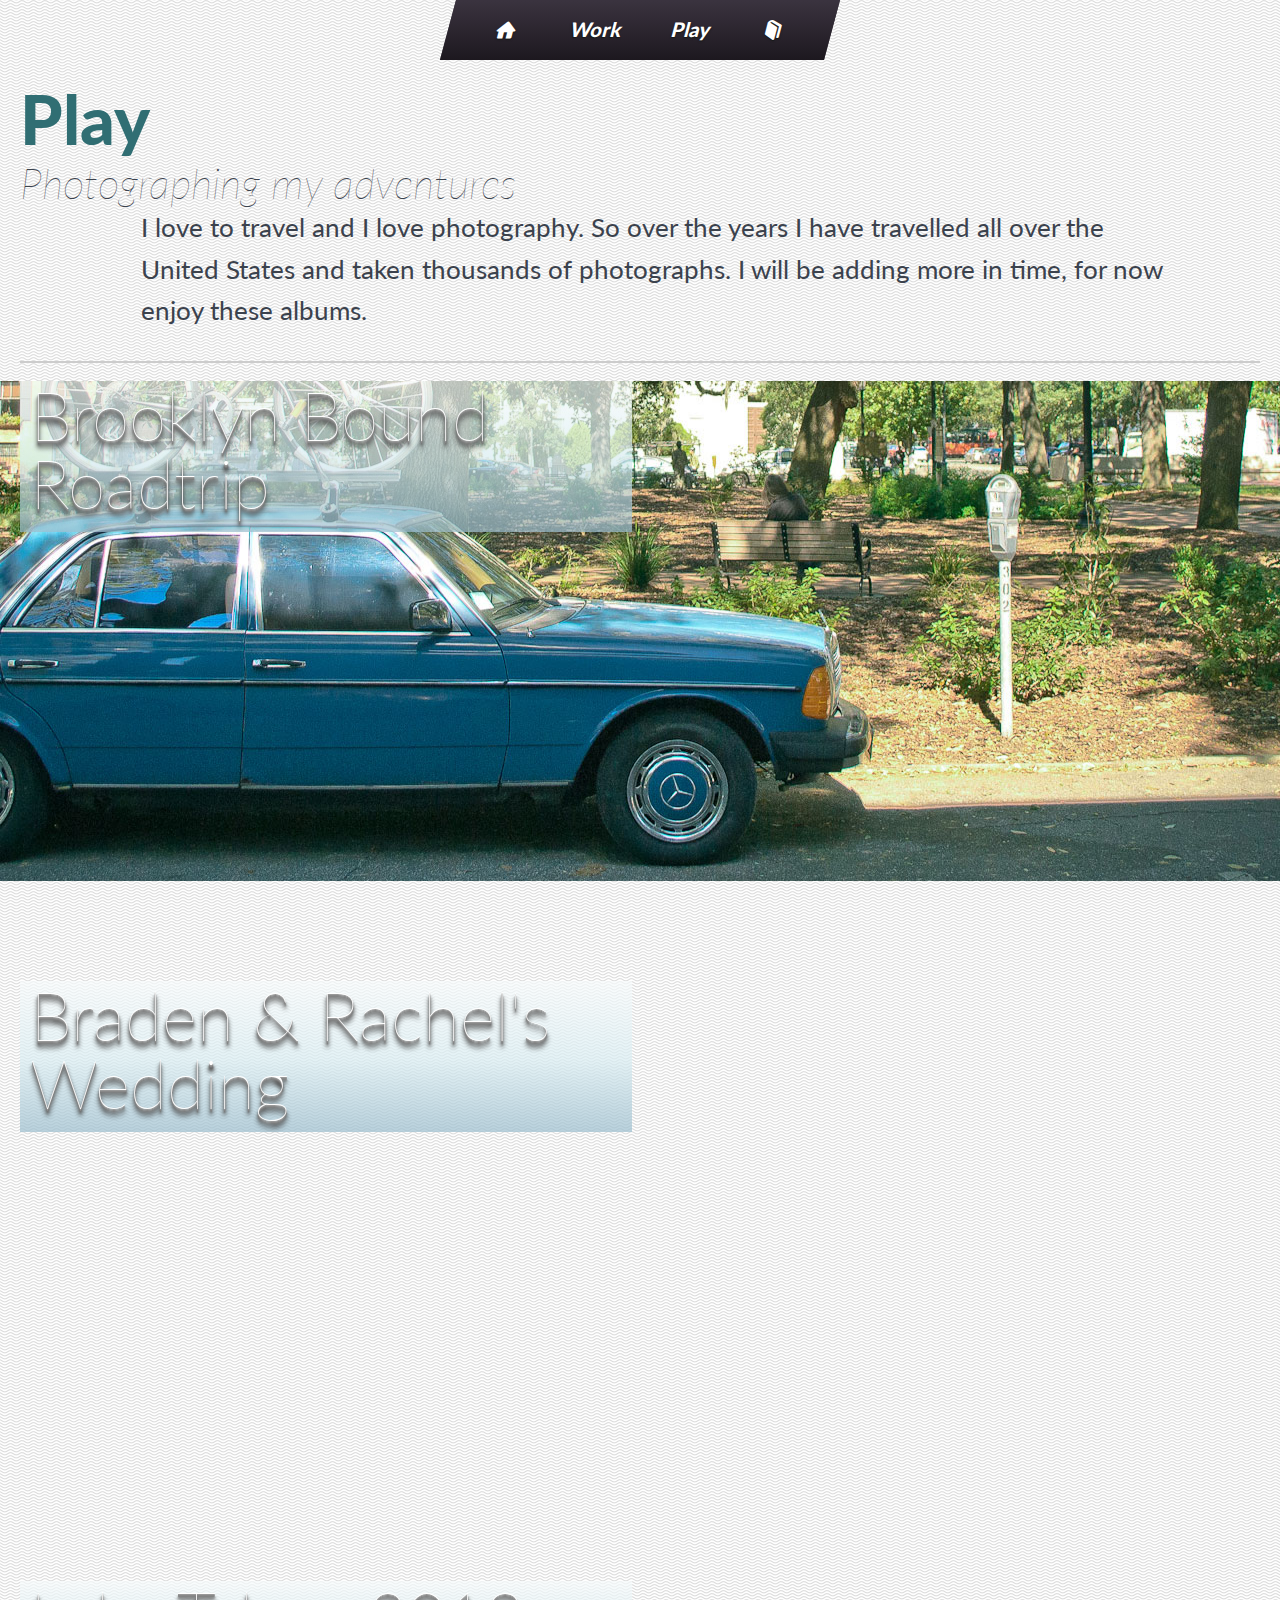
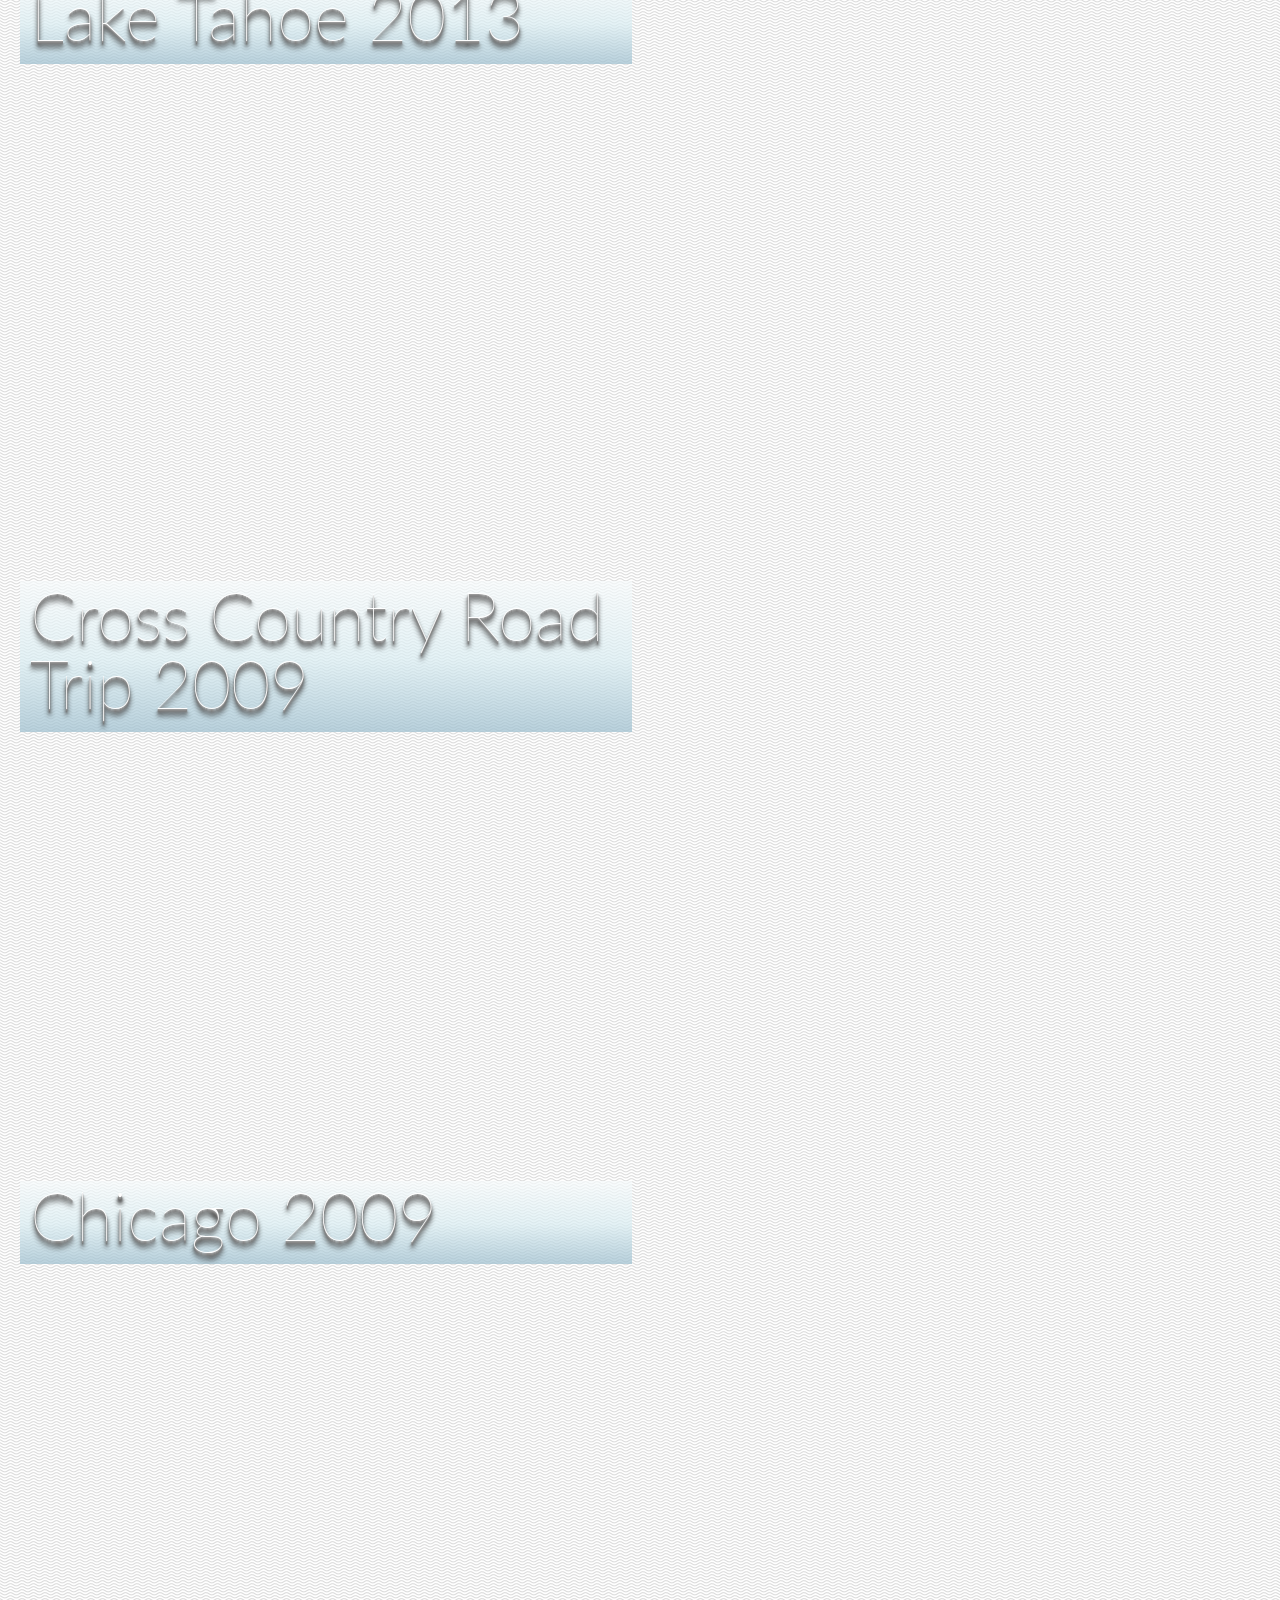
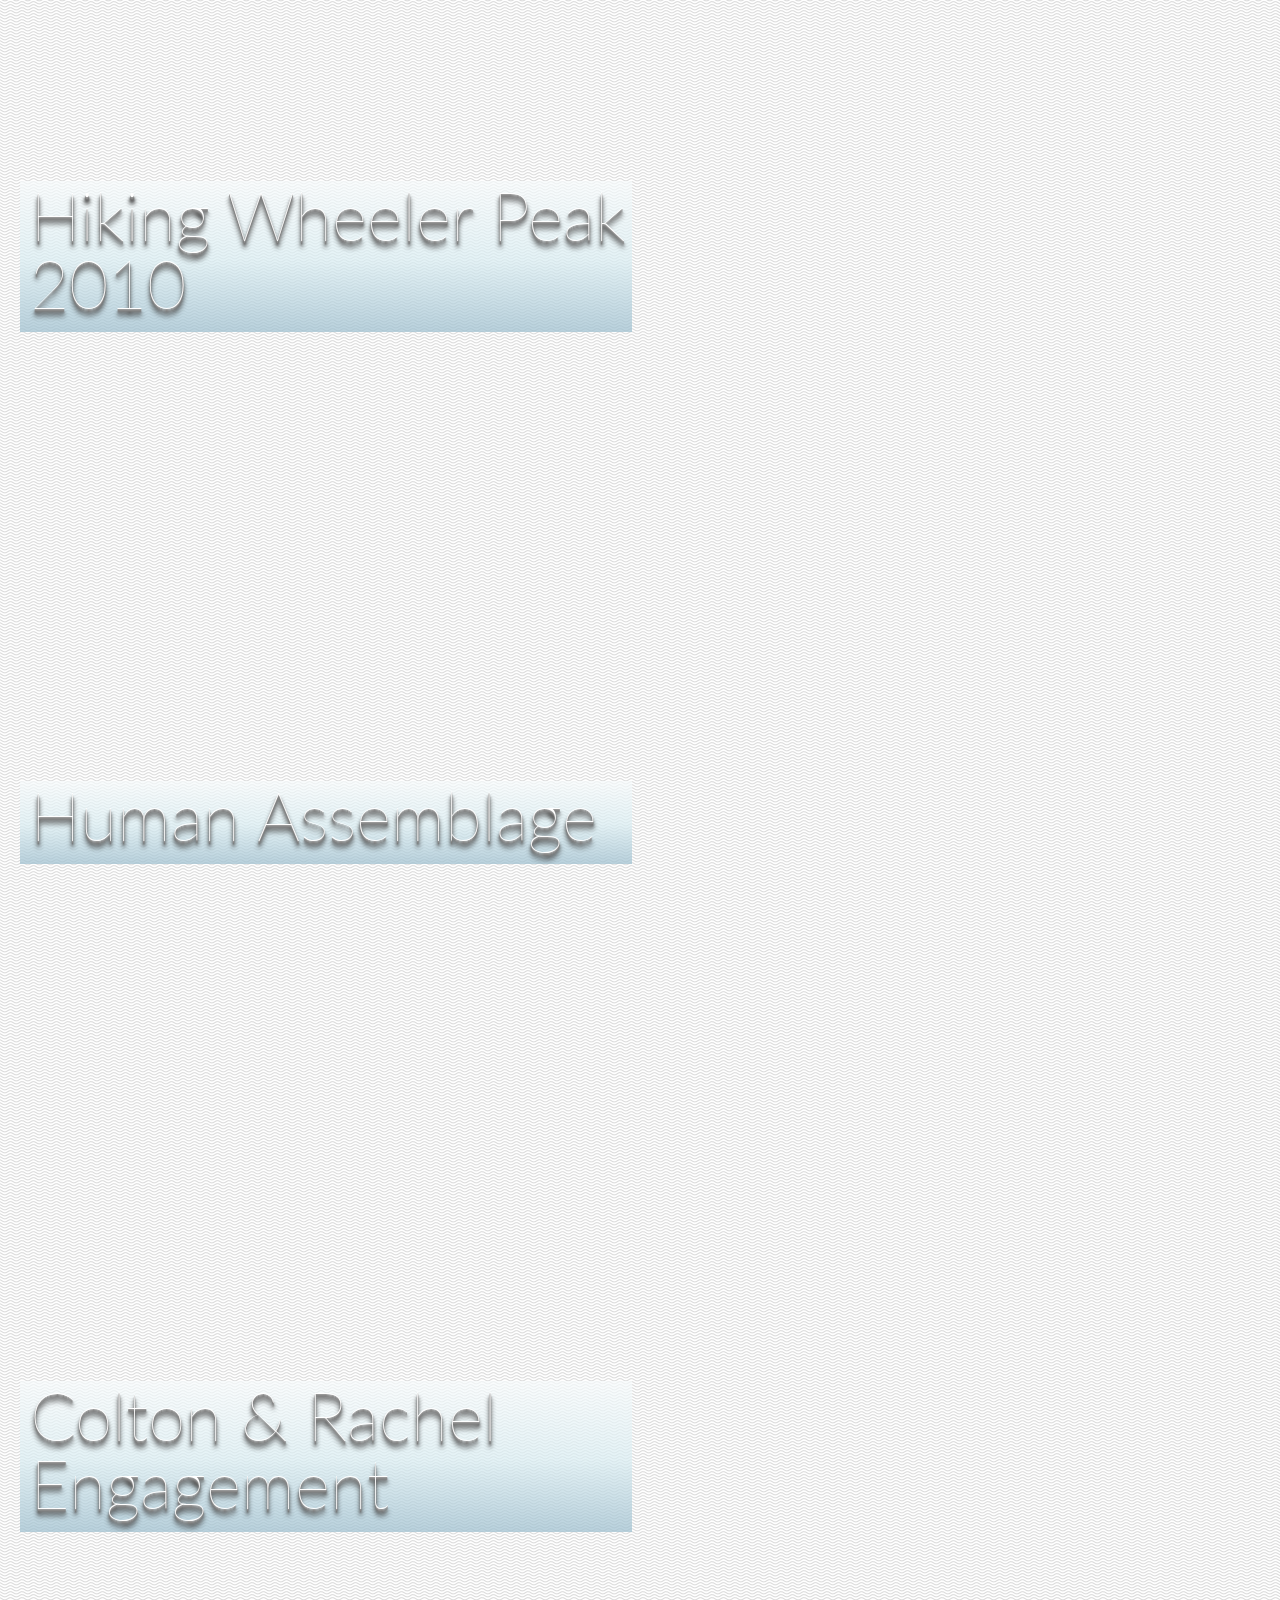
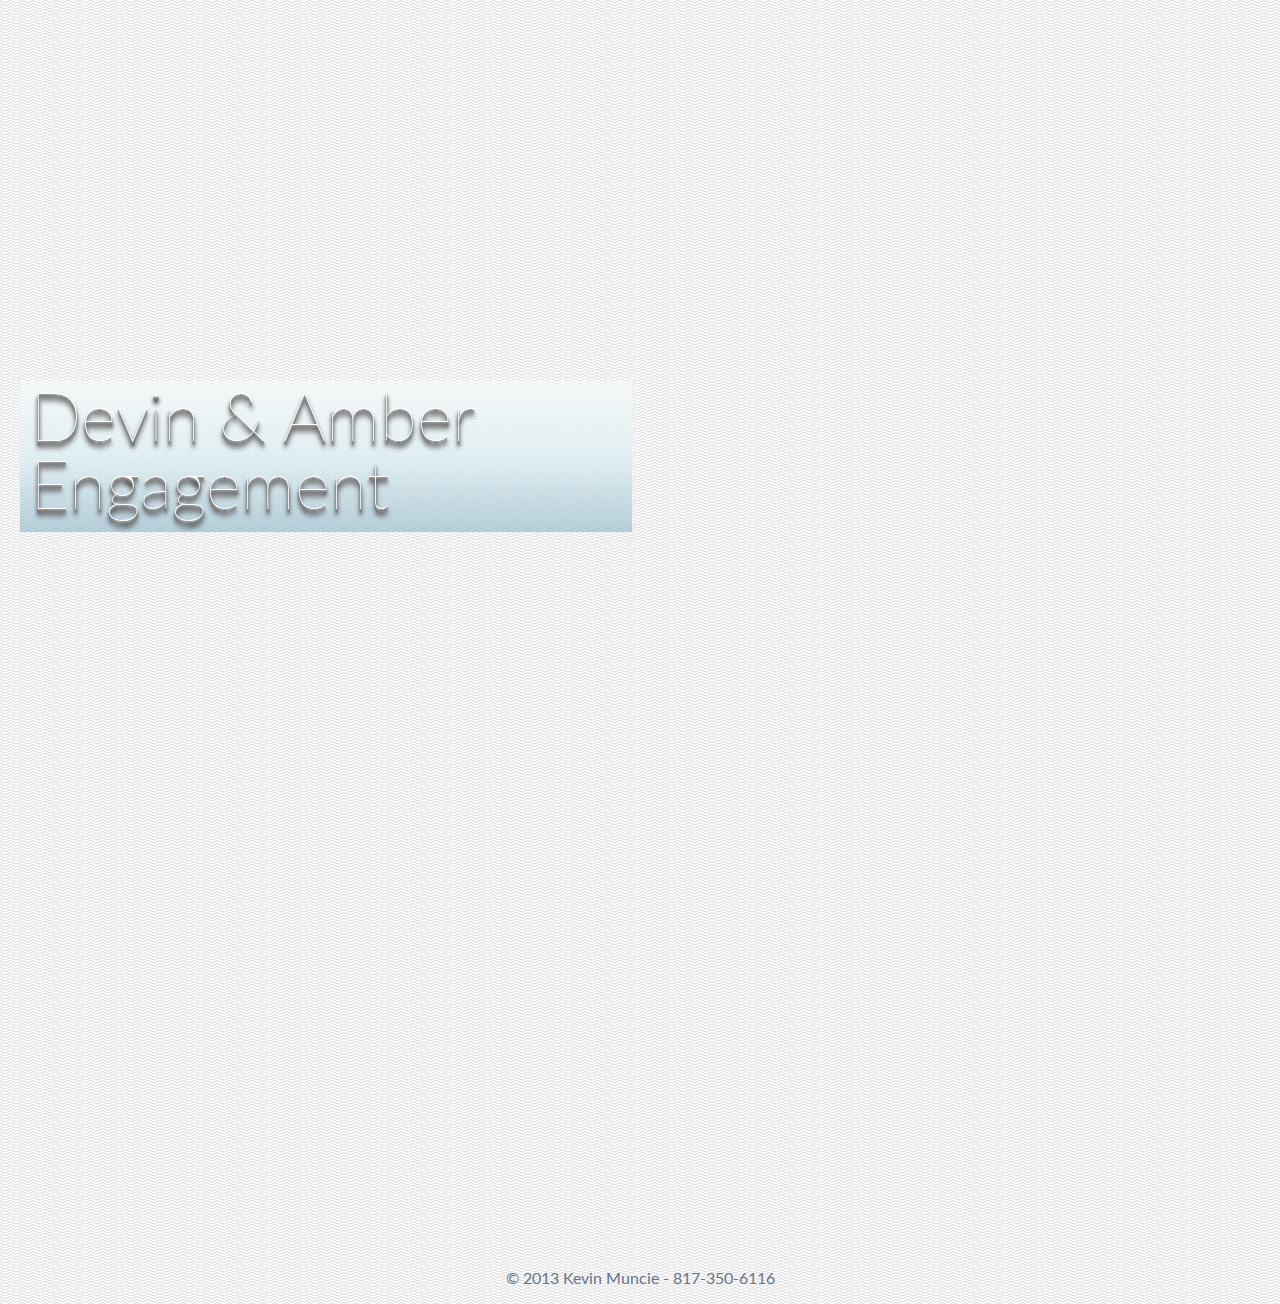
==== commit b8fd20a3: "Fixed favicon and added Brooklyn Bound photo link to Play" ====
--- a/play.html
+++ b/play.html
@@ -20,7 +20,7 @@
   <meta name="keywords" content="Kevin Muncie, K.Muncie, web development, photography, blog" />
   <meta name="author" content="humans.txt">
 
-  <link rel="shortcut icon" href="favicon.png" type="image/x-icon" />
+  <link rel="shortcut icon" href="favicon.ico" type="image/x-icon" />
   <link rel="apple-touch-icon" href="apple-touch-icon.png"/>
 
   <!-- Facebook Metadata /-->
@@ -70,6 +70,16 @@
 </div>
 
 <div class="row"><hr></div>
+
+<a href="http://www.flickr.com/photos/kmuncie/sets/72157638749669286/" target="_blank">
+<div class="full-width parallax" gumby-parallax="1" style="background-image:url('img/brooklynbound.jpg');background-position:center;">
+  <div class="row">
+    <div class="six columns">
+      <h2>Brooklyn Bound Roadtrip</h2>
+    </div>
+  </div>
+</div>
+</a>
 
 <a href="http://www.flickr.com/photos/kmuncie/sets/72157635247553265/" target="_blank">
 <div class="full-width parallax" gumby-parallax="1" style="background-image:url('img/wedding.jpg');background-position:center;">
